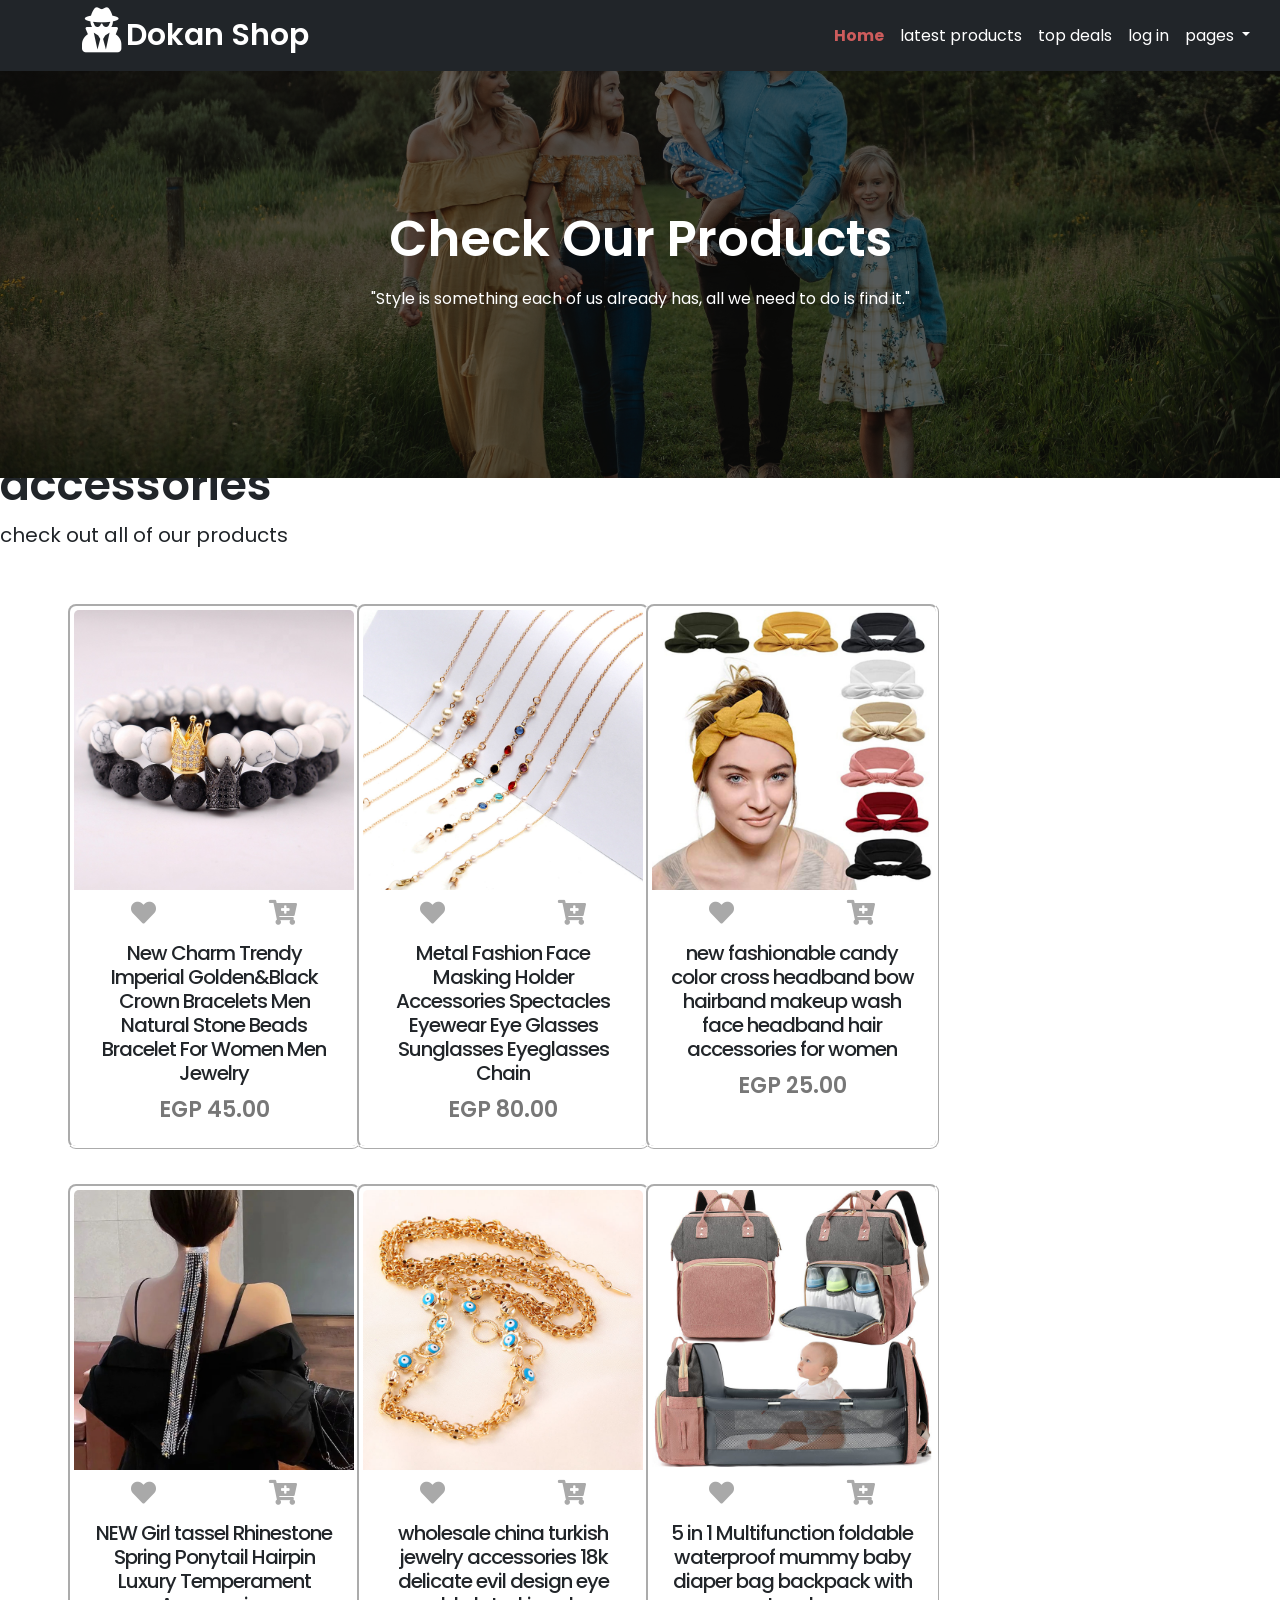
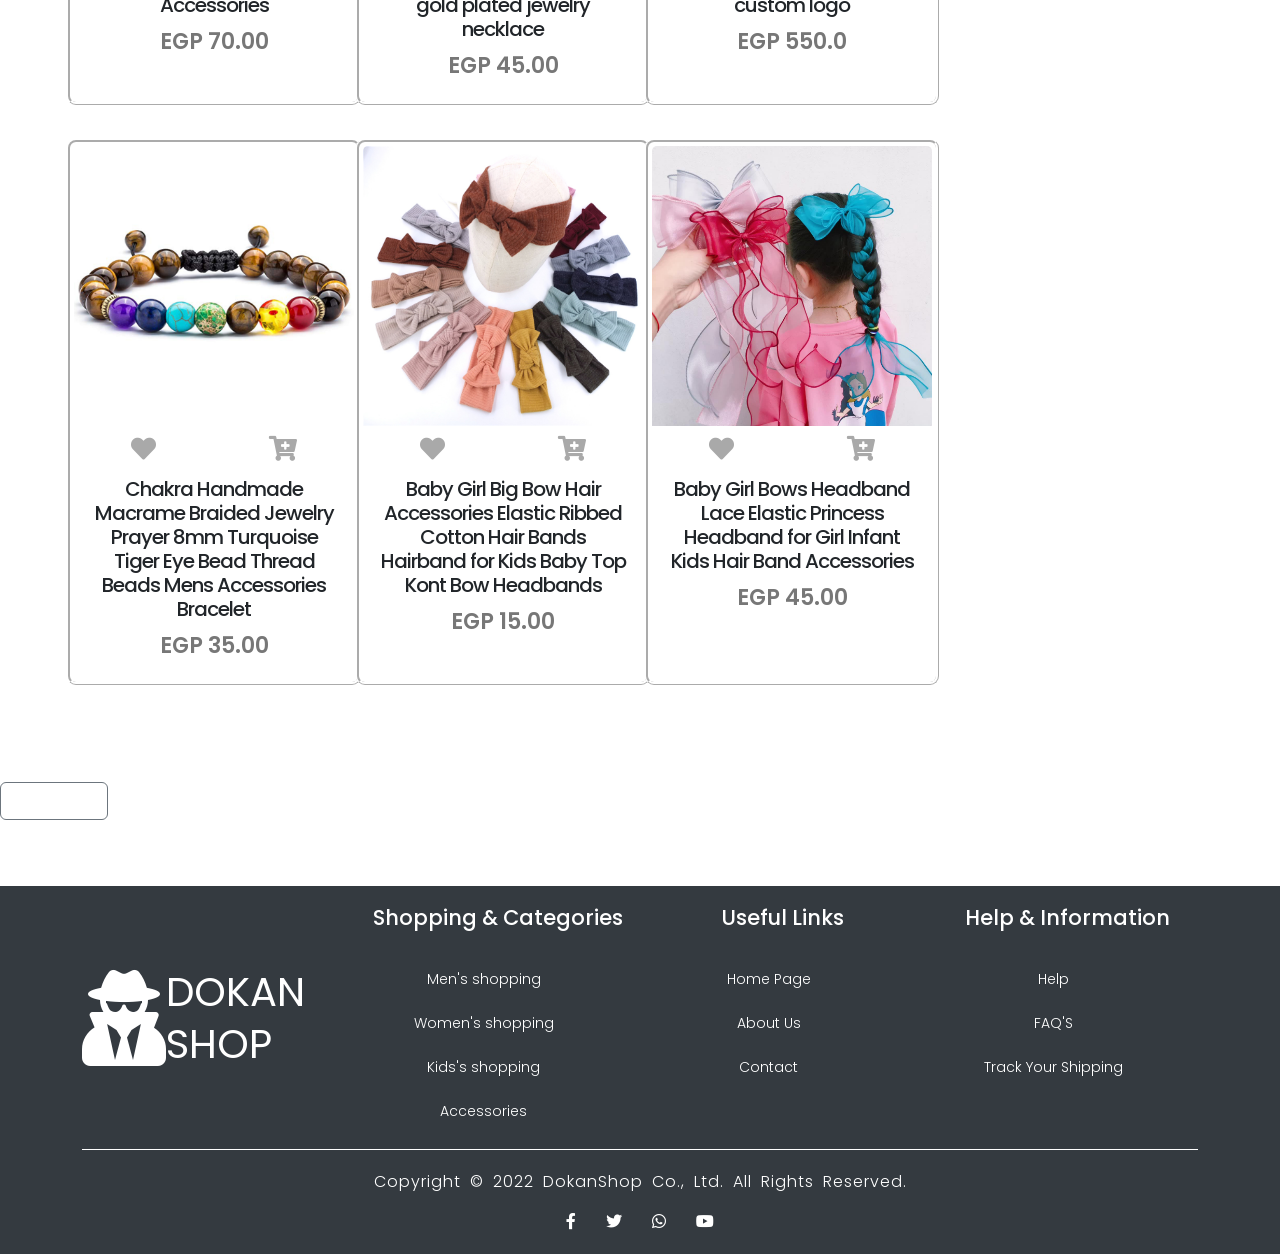
==== accessories.html @ e3b8f5c4 "dokan" ====
<!DOCTYPE html>
<html lang="en">
<head>
    <meta charset="UTF-8">
    <meta http-equiv="X-UA-Compatible" content="IE=edge">
    <meta name="viewport" content="width=device-width, initial-scale=1.0">
    <!--bootstrap style-->
    <link rel="stylesheet" href="css/bootstrap.min.css">
    <!--main css file-->
    <link rel="stylesheet" href="css/shop.css">
    <link rel="stylesheet" href="css/about-us.css">
    <link rel="stylesheet" href="css/menproducts.css">
    <!--font awesome icons-->
    <link rel="stylesheet" href="fontawesome/css/all.min.css">
    <!--main fonts-->
    <link rel="preconnect" href="https://fonts.googleapis.com">
    <link rel="preconnect" href="https://fonts.gstatic.com" crossorigin>
    <link href="https://fonts.googleapis.com/css2?family=Poppins:wght@100;200;300;500;600;800&display=swap" rel="stylesheet">
    <link rel="icon" href="images/main-logo.png">
    <title>Dokan Shop | accessories</title>
</head>
<body>
    <!--start nav-->
    <nav class="navbar navbar-expand-lg fixed-top navbar-dark bg-dark">
        <div class="container">
        <div class="icon-brand">
            <i class="fas fa-user-secret"></i>
            <a class="navbar-brand" href="">Dokan Shop</a>
        </div>
            <button class="navbar-toggler" type="button" data-bs-toggle="collapse" data-bs-target="#navbarSupportedContent" aria-controls="navbarSupportedContent" aria-expanded="false" aria-label="Toggle navigation">
                <span class="navbar-toggler-icon"></span>
            </button>
            <div class="collapse navbar-collapse" id="navbarSupportedContent">
            <ul class="navbar-nav navbar-right">
                <li class="nav-item active">
                <a class="nav-link" href="index.html">Home <span class="sr-only">(current)</span></a>
                </li>
                <li class="nav-item">
                <a class="nav-link" href="index.html#latest-products">Latest Products</a>
                </li>
                <li class="nav-item">
                <a class="nav-link" href="index.html#top-deals">Top Deals</a>
                </li>
                <li class="nav-item register">
                <a class="nav-link" href="sign-in.html">Log In</a>
                </li>
                <li class="nav-item dropdown">
                <a class="nav-link dropdown-toggle" href="#" id="navbarDropdown" role="button" data-bs-toggle="dropdown" aria-expanded="false">
                    Pages
                </a>
                <div class="dropdown-menu" aria-labelledby="navbarDropdown">
                    <a class="dropdown-item" href="about-us.html">About Us</a>
                    <a class="dropdown-item" href="menproduct.html">Men's</a>
                    <a class="dropdown-item" href="womenproduct.html">Women's</a>
                    <a class="dropdown-item" href="kidsproduct.html">Kids's</a>
                    <div class="dropdown-divider"></div>
                    <a class="dropdown-item" href="contact.html">Contact us</a>
                </div>
                </li>
            </ul>
            </div>
        </div>
    </nav>
    <!--end nav-->
    <!--start landing-->
    <div class="landing">
        <h1>check our products</h1>
        <p>"Style is something each of us already has, all we need to do is find it."</p>
    </div>
    <!--end landing-->
    <!--start products-->
    <section class="product-show">
        <h2>accessories</h2>
        <p>check out all of our products</p>
        <div class="container products-image">
            <div class="row">
                <div class="card col-lg-3 col-md-4 col-sm-4 col-xs-12" style="width: 18rem;">
                    <div class="image">
                    <img src="images/accessories/2018 New Charm Trendy Imperial Golden&Black Crown Bracelets Men Natural Stone Beads Bracelet For Women Men Jewelry Accessories16.jpg" class="card-img-top" alt="pic">
                    <div class="icons">
                        <i class="fas fa-heart"></i>
                        <i class="fas fa-cart-plus"></i>
                    </div>
                    </div>
                    <div class="card-body">
                    <h5 class="card-title">New Charm Trendy Imperial Golden&Black Crown Bracelets Men Natural Stone Beads Bracelet For Women Men Jewelry</h5>
                    <p class="card-text">EGP 45.00</p>
                    </div>
                </div>

                <div class="card col-lg-3 col-md-4 col-sm-4 col-xs-12" style="width: 18rem;">
                    <div class="image">
                    <img src="images/accessories/2021 Metal Fashion Face Masking Holder Accessories Spectacles Eyewear Eye Glasses Sunglasses Eyeglasses Chain21.jpg" class="card-img-top" alt="pic">
                    <div class="icons">
                        <i class="fas fa-heart"></i>
                        <i class="fas fa-cart-plus"></i>
                    </div>
                    </div>
                    <div class="card-body">
                    <h5 class="card-title">Metal Fashion Face Masking Holder Accessories Spectacles Eyewear Eye Glasses Sunglasses Eyeglasses Chain</h5>
                    <p class="card-text">EGP 80.00</p>
                    </div>
                </div>

                <div class="card col-lg-3 col-md-4 col-sm-4 col-xs-12" style="width: 18rem;">
                    <div class="image">
                    <img src="images/accessories/2021 new fashionable candy color cross headband bow hairband makeup wash face headband hair accessories for women07.jpg" class="card-img-top" alt="pic">
                    <div class="icons">
                        <i class="fas fa-heart"></i>
                        <i class="fas fa-cart-plus"></i>
                    </div>
                    </div>
                    <div class="card-body">
                    <h5 class="card-title">new fashionable candy color cross headband bow hairband makeup wash face headband hair accessories for women</h5>
                    <p class="card-text">EGP 25.00</p>
                    </div>
                </div>

                <div class="card col-lg-3 col-md-4 col-sm-4 col-xs-12" style="width: 18rem;">
                    <div class="image">
                    <img src="images/accessories/2021 NEW Girl tassel Rhinestone Spring Ponytail Hairpin Luxury Temperament Accessories08.jpg" class="card-img-top" alt="pic">
                    <div class="icons">
                        <i class="fas fa-heart"></i>
                        <i class="fas fa-cart-plus"></i>
                    </div>
                    </div>
                    <div class="card-body">
                    <h5 class="card-title">NEW Girl tassel Rhinestone Spring Ponytail Hairpin Luxury Temperament Accessories</h5>
                    <p class="card-text">EGP 70.00</p>
                    </div>
                </div>

                <div class="card col-lg-3 col-md-4 col-sm-4 col-xs-12" style="width: 18rem;">
                    <div class="image">
                    <img src="images/accessories/41313 wholesale china turkish jewelry accessories 18k delicate evil design eye gold plated jewelry necklace02.jpg" class="card-img-top" alt="pic">
                    <div class="icons">
                        <i class="fas fa-heart"></i>
                        <i class="fas fa-cart-plus"></i>
                    </div>
                    </div>
                    <div class="card-body">
                    <h5 class="card-title">wholesale china turkish jewelry accessories 18k delicate evil design eye gold plated jewelry necklace</h5>
                    <p class="card-text">EGP 45.00</p>
                    </div>
                </div>

                <div class="card col-lg-3 col-md-4 col-sm-4 col-xs-12" style="width: 18rem;">
                    <div class="image">
                    <img src="images/accessories/5 in 1 Multifunction foldable waterproof mummy baby diaper bag backpack with custom logo24.jpg" class="card-img-top" alt="pic">
                    <div class="icons">
                        <i class="fas fa-heart"></i>
                        <i class="fas fa-cart-plus"></i>
                    </div>
                    </div>
                    <div class="card-body">
                    <h5 class="card-title">5 in 1 Multifunction foldable waterproof mummy baby diaper bag backpack with custom logo</h5>
                    <p class="card-text">EGP 550.0</p>
                    </div>
                </div>

                <div class="card col-lg-3 col-md-4 col-sm-4 col-xs-12" style="width: 18rem;">
                    <div class="image">
                    <img src="images/accessories/7 Chakra Handmade Macrame Braided Jewelry Prayer 8mm Turquoise Tiger Eye Bead Thread Beads Mens Accessories Bracelet17.jpg" class="card-img-top" alt="pic">
                    <div class="icons">
                        <i class="fas fa-heart"></i>
                        <i class="fas fa-cart-plus"></i>
                    </div>
                    </div>
                    <div class="card-body">
                    <h5 class="card-title">Chakra Handmade Macrame Braided Jewelry Prayer 8mm Turquoise Tiger Eye Bead Thread Beads Mens Accessories Bracelet</h5>
                    <p class="card-text">EGP 35.00</p>
                    </div>
                </div>

                <div class="card col-lg-3 col-md-4 col-sm-4 col-xs-12" style="width: 18rem;">
                    <div class="image">
                    <img src="images/accessories/Baby Girl Big Bow Hair Accessories Elastic Ribbed Cotton Hair Bands Hairband for Kids Baby Top Kont Bow Headbands27.jpg" class="card-img-top" alt="pic">
                    <div class="icons">
                        <i class="fas fa-heart"></i>
                        <i class="fas fa-cart-plus"></i>
                    </div>
                    </div>
                    <div class="card-body">
                    <h5 class="card-title">Baby Girl Big Bow Hair Accessories Elastic Ribbed Cotton Hair Bands Hairband for Kids Baby Top Kont Bow Headbands</h5>
                    <p class="card-text">EGP 15.00</p>
                    </div>
                </div>

                <div class="card col-lg-3 col-md-4 col-sm-4 col-xs-12" style="width: 18rem;">
                    <div class="image">
                    <img src="images/accessories/Baby Girl Bows Headband Lace Elastic Princess Headband for Girl Infant Kids Hair Band Accessories26.jpg" class="card-img-top" alt="pic">
                    <div class="icons">
                        <i class="fas fa-heart"></i>
                        <i class="fas fa-cart-plus"></i>
                    </div>
                    </div>
                    <div class="card-body">
                    <h5 class="card-title">Baby Girl Bows Headband Lace Elastic Princess Headband for Girl Infant Kids Hair Band Accessories</h5>
                    <p class="card-text">EGP 45.00</p>
                    </div>
                </div>

            </div>
        </div>
        <p class="load">
            <button class="btn btn-secondary" type="button" data-bs-toggle="collapse" data-bs-target="#menfashion">
                Load More
            </button>
        </p>
        <div class="collapse" id="menfashion">
            <div class="container products-image">
                <div class="row">
                    <div class="card col-lg-3 col-md-4 col-sm-4 col-xs-12" style="width: 18rem;">
                        <div class="image">
                        <img src="images/accessories/Fashion Pearl Bridal bracelet gold plated women pearl bracelet handmade shell pearl bracelet01.png" class="card-img-top" alt="pic">
                        <div class="icons">
                            <i class="fas fa-heart"></i>
                            <i class="fas fa-cart-plus"></i>
                        </div>
                        </div>
                        <div class="card-body">
                        <h5 class="card-title">Fashion Pearl Bridal bracelet gold plated women pearl bracelet handmade shell pearl bracelet</h5>
                        <p class="card-text">EGP 80.00</p>
                        </div>
                    </div>
    
                    <div class="card col-lg-3 col-md-4 col-sm-4 col-xs-12" style="width: 18rem;">
                        <div class="image">
                        <img src="images/accessories/Gemstone Beaded Bracelets Custom Bead Crystal Healing Stones Bracelet Adjustable Imperial Darth Vader Design for Women and Men19.jpg" class="card-img-top" alt="pic">
                        <div class="icons">
                            <i class="fas fa-heart"></i>
                            <i class="fas fa-cart-plus"></i>
                        </div>
                        </div>
                        <div class="card-body">
                        <h5 class="card-title">Gemstone Beaded Bracelets Custom Bead Crystal Healing Stones Bracelet Adjustable Imperial Darth Vader Design for Women and Men</h5>
                        <p class="card-text">EGP 15.00</p>
                        </div>
                    </div>
    
                    <div class="card col-lg-3 col-md-4 col-sm-4 col-xs-12" style="width: 18rem;">
                        <div class="image">
                        <img src="images/accessories/Gold Color Crystal Key Pendant Necklace Fashion Nice Key Pendant Necklace Elegant Jewelry Accessories For Women10.jpg" class="card-img-top" alt="pic">
                        <div class="icons">
                            <i class="fas fa-heart"></i>
                            <i class="fas fa-cart-plus"></i>
                        </div>
                        </div>
                        <div class="card-body">
                        <h5 class="card-title">Gold Color Crystal Key Pendant Necklace Fashion Nice Key Pendant Necklace Elegant Jewelry Accessories For Women</h5>
                        <p class="card-text">EGP 375.0</p>
                        </div>
                    </div>
    
                    <div class="card col-lg-3 col-md-4 col-sm-4 col-xs-12" style="width: 18rem;">
                        <div class="image">
                        <img src="images/accessories/Hiphop Fashion Rap Pink Zirconia Sexy Bite Lip Gold Tooth Pendant Necklace Exaggerated Cuban Chain Accessories06.jpg" class="card-img-top" alt="pic">
                        <div class="icons">
                            <i class="fas fa-heart"></i>
                            <i class="fas fa-cart-plus"></i>
                        </div>
                        </div>
                        <div class="card-body">
                        <h5 class="card-title">Hiphop Fashion Rap Pink Zirconia Sexy Bite Lip Gold Tooth Pendant Necklace Exaggerated Cuban Chain Accessories</h5>
                        <p class="card-text">EGP 105.00</p>
                        </div>
                    </div>
    
                    <div class="card col-lg-3 col-md-4 col-sm-4 col-xs-12" style="width: 18rem;">
                        <div class="image">
                        <img src="images/accessories/Hot Selling Astronaut Magnet Necklace Bracelet Jewelry Creative Magnetic Necklace Couple Fashion Accessories Jewelry03.jpg" class="card-img-top" alt="pic">
                        <div class="icons">
                            <i class="fas fa-heart"></i>
                            <i class="fas fa-cart-plus"></i>
                        </div>
                        </div>
                        <div class="card-body">
                        <h5 class="card-title">Hot Selling Astronaut Magnet Necklace Bracelet Jewelry Creative Magnetic Necklace Couple Fashion Accessories Jewelry</h5>
                        <p class="card-text">EGP 180.0</p>
                        </div>
                    </div>
    
                    <div class="card col-lg-3 col-md-4 col-sm-4 col-xs-12" style="width: 18rem;">
                        <div class="image">
                        <img src="images/accessories/Lucky Classical Different Colors Finger Chain Ring Gold Plated Titanium Steel Men's Ring13.jpg" class="card-img-top" alt="pic">
                        <div class="icons">
                            <i class="fas fa-heart"></i>
                            <i class="fas fa-cart-plus"></i>
                        </div>
                        </div>
                        <div class="card-body">
                        <h5 class="card-title">Lucky Classical Different Colors Finger Chain Ring Gold Plated Titanium Steel Men's Ring</h5>
                        <p class="card-text">EGP 275.00</p>
                        </div>
                    </div>
    
                    <div class="card col-lg-3 col-md-4 col-sm-4 col-xs-12" style="width: 18rem;">
                        <div class="image">
                        <img src="images/accessories/New accessories 26 English letter necklace hip hop Cuban chain European and American fashion personality necklace11.jpg" class="card-img-top" alt="pic">
                        <div class="icons">
                            <i class="fas fa-heart"></i>
                            <i class="fas fa-cart-plus"></i>
                        </div>
                        </div>
                        <div class="card-body">
                        <h5 class="card-title">New accessories 26 English letter necklace hip hop Cuban chain European and American fashion personality necklace</h5>
                        <p class="card-text">EGP 95.00</p>
                        </div>
                    </div>
    
                    <div class="card col-lg-3 col-md-4 col-sm-4 col-xs-12" style="width: 18rem;">
                        <div class="image">
                        <img src="images/accessories/New Trendy Woven Handmade men braided titanium steel bracelet horseshoe buckle stainless steel jewelry woven bracelet18.jpg" class="card-img-top" alt="pic">
                        <div class="icons">
                            <i class="fas fa-heart"></i>
                            <i class="fas fa-cart-plus"></i>
                        </div>
                        </div>
                        <div class="card-body">
                        <h5 class="card-title">New Trendy Woven Handmade men braided titanium steel bracelet horseshoe buckle stainless steel jewelry woven bracelet</h5>
                        <p class="card-text">EGP 15.00</p>
                        </div>
                    </div>
    
                    <div class="card col-lg-3 col-md-4 col-sm-4 col-xs-12" style="width: 18rem;">
                        <div class="image">
                        <img src="images/accessories/Nylon Kids Headbands Simple Design Newborn Baby Girl Hair Band Elastic Soft Fabric Flower Baby Bow Custom Thin Headband25.jpg" class="card-img-top" alt="pic">
                        <div class="icons">
                            <i class="fas fa-heart"></i>
                            <i class="fas fa-cart-plus"></i>
                        </div>
                        </div>
                        <div class="card-body">
                        <h5 class="card-title">Nylon Kids Headbands Simple Design Newborn Baby Girl Hair Band Elastic Soft Fabric Flower Baby Bow Custom Thin Headband</h5>
                        <p class="card-text">EGP 25.00</p>
                        </div>
                    </div>
    
                </div>
            </div>
            <p class="load">
                <button class="btn btn-secondary" type="button" data-bs-toggle="collapse" data-bs-target="#menfashion1" aria-expanded="false">
                    Load More
                </button>
            </p>
            <div class="collapse" id="menfashion1">
                <div class="container products-image">
                    <div class="row">
                        <div class="card col-lg-3 col-md-4 col-sm-4 col-xs-12" style="width: 18rem;">
                            <div class="image">
                            <img src="images/accessories/PET child face shield kids face shields protective full cover face shield for kids22.jpg" class="card-img-top" alt="pic">
                            <div class="icons">
                                <i class="fas fa-heart"></i>
                                <i class="fas fa-cart-plus"></i>
                            </div>
                            </div>
                            <div class="card-body">
                            <h5 class="card-title">PET child face shield kids face shields protective full cover face shield for kids</h5>
                            <p class="card-text">EGP 75.0</p>
                            </div>
                        </div>
        
                        <div class="card col-lg-3 col-md-4 col-sm-4 col-xs-12" style="width: 18rem;">
                            <div class="image">
                            <img src="images/accessories/Quartz Wristwatch Alloy Strap Ladies Casual Round Rose Gold Watches Bracelet Set Fashion Jewelry Accessories04.jpg" class="card-img-top" alt="pic">
                            <div class="icons">
                                <i class="fas fa-heart"></i>
                                <i class="fas fa-cart-plus"></i>
                            </div>
                            </div>
                            <div class="card-body">
                            <h5 class="card-title">Quartz Wristwatch Alloy Strap Ladies Casual Round Rose Gold Watches Bracelet Set Fashion Jewelry Accessories</h5>
                            <p class="card-text">EGP 225.0</p>
                            </div>
                        </div>
        
                        <div class="card col-lg-3 col-md-4 col-sm-4 col-xs-12" style="width: 18rem;">
                            <div class="image">
                            <img src="images/accessories/R.Gem. 3.5.7mm Chunky Miami Stainless Steel Cuban Chain for Men Women15.jpg" class="card-img-top" alt="pic">
                            <div class="icons">
                                <i class="fas fa-heart"></i>
                                <i class="fas fa-cart-plus"></i>
                            </div>
                            </div>
                            <div class="card-body">
                            <h5 class="card-title">R.Gem. 3.5.7mm Chunky Miami Stainless Steel Cuban Chain for Men Women</h5>
                            <p class="card-text">EGP 170.0</p>
                            </div>
                        </div>
        
                        <div class="card col-lg-3 col-md-4 col-sm-4 col-xs-12" style="width: 18rem;">
                            <div class="image">
                            <img src="images/accessories/Set Hiphop Men Bracelet Jewelry Set Stainless Steel Rome Numbers Engraved Bangle Braided Bracelet Wholesale14.jpg" class="card-img-top" alt="pic">
                            <div class="icons">
                                <i class="fas fa-heart"></i>
                                <i class="fas fa-cart-plus"></i>
                            </div>
                            </div>
                            <div class="card-body">
                            <h5 class="card-title">Set Hiphop Men Bracelet Jewelry Set Stainless Steel Rome Numbers Engraved Bangle Braided Bracelet Wholesale</h5>
                            <p class="card-text">EGP 95.00</p>
                            </div>
                        </div>
        
                        <div class="card col-lg-3 col-md-4 col-sm-4 col-xs-12" style="width: 18rem;">
                            <div class="image">
                            <img src="images/accessories/Simple cute delicate women jewelry gold plated butterfly opal stone flower shaped adjustable rings for ladies23.jpg" class="card-img-top" alt="pic">
                            <div class="icons">
                                <i class="fas fa-heart"></i>
                                <i class="fas fa-cart-plus"></i>
                            </div>
                            </div>
                            <div class="card-body">
                            <h5 class="card-title">Simple cute delicate women jewelry gold plated butterfly opal stone flower shaped adjustable rings for ladies</h5>
                            <p class="card-text">EGP 90.00</p>
                            </div>
                        </div>
        
                        <div class="card col-lg-3 col-md-4 col-sm-4 col-xs-12" style="width: 18rem;">
                            <div class="image">
                            <img src="images/accessories/Wholesale 14 PCS.set Colorful Flower Kids Hair Accessories Rainbow Hairpin Cute Hair Clips For Girls20.jpg" class="card-img-top" alt="pic">
                            <div class="icons">
                                <i class="fas fa-heart"></i>
                                <i class="fas fa-cart-plus"></i>
                            </div>
                            </div>
                            <div class="card-body">
                            <h5 class="card-title">Wholesale 14 PCS.set Colorful Flower Kids Hair Accessories Rainbow Hairpin Cute Hair Clips For Girls</h5>
                            <p class="card-text">EGP 85.00</p>
                            </div>
                        </div>
        
                        <div class="card col-lg-3 col-md-4 col-sm-4 col-xs-12" style="width: 18rem;">
                            <div class="image">
                            <img src="images/accessories/Wholesale Simple Fashion Golden Bracelet Female Titanium Steel Plated 18k Rose Gold couple Bracelet Wrist Accessories05.jpg" class="card-img-top" alt="pic">
                            <div class="icons">
                                <i class="fas fa-heart"></i>
                                <i class="fas fa-cart-plus"></i>
                            </div>
                            </div>
                            <div class="card-body">
                            <h5 class="card-title">Wholesale Simple Fashion Golden Bracelet Female Titanium Steel Plated 18k Rose Gold couple Bracelet Wrist Accessories</h5>
                            <p class="card-text">EGP 110.0</p>
                            </div>
                        </div>
        
                        <div class="card col-lg-3 col-md-4 col-sm-4 col-xs-12" style="width: 18rem;">
                            <div class="image">
                            <img src="images/accessories/Yingchao 2022 Fashion Hot Sale 18K Gold Plated Statement Dangling Hoop Drop Earrings for Women jewelry accessories12.jpg" class="card-img-top" alt="pic">
                            <div class="icons">
                                <i class="fas fa-heart"></i>
                                <i class="fas fa-cart-plus"></i>
                            </div>
                            </div>
                            <div class="card-body">
                            <h5 class="card-title">Yingchao 2022 Fashion Hot Sale 18K Gold Plated Statement Dangling Hoop Drop Earrings for Women jewelry accessories</h5>
                            <p class="card-text">EGP 315.0</p>
                            </div>
                        </div>
        
                        <div class="card col-lg-3 col-md-4 col-sm-4 col-xs-12" style="width: 18rem;">
                            <div class="image">
                            <img src="images/accessories/Yingchao 2022 Popular Colorful Hot Sell Stainless Steel 18k Gold Rhinestone Necklace Chain For Women Jewelry Accessories09.jpg" class="card-img-top" alt="pic">
                            <div class="icons">
                                <i class="fas fa-heart"></i>
                                <i class="fas fa-cart-plus"></i>
                            </div>
                            </div>
                            <div class="card-body">
                            <h5 class="card-title">Yingchao 2022 Popular Colorful Hot Sell Stainless Steel 18k Gold Rhinestone Necklace Chain For Women Jewelry Accessories</h5>
                            <p class="card-text">EGP 485.00</p>
                            </div>
                        </div>
        
                    </div>
                </div>
            </div>
        </div>
    </section>
    <!--end products-->
    <!--start footer-->
    <footer>
        <div class="container">
            <div class="row">
                <div class="footer-icon col-lg-3 col-md-6 col-xs-12">
                <i class="fas fa-user-secret"></i>
                <a href="accessories.html">Dokan Shop</a>
                </div>
                <div class="footer-box col-lg-3 col-md-6 col-xs-12">
                <h4>Shopping & Categories</h4>
                <ul>
                    <li><a href="menproduct.html">Men's shopping</a></li>
                    <li><a href="menproduct.html">Women's shopping</a></li>
                    <li><a href="kidsproduct.html">Kids's shopping</a></li>
                    <li><a href="accessories.html">Accessories</a></li>
                </ul>
                </div>
                <div class="footer-box col-lg-3 col-md-6 col-xs-12">
                <h4>Useful Links</h4>
                <ul>
                    <li><a href="index.html">Home Page</a></li>
                    <li><a href="about-us.html">About Us</a></li>
                    <li><a href="contact.html">Contact</a></li>
                </ul>
                </div>
                <div class="footer-box col-lg-3 col-md-6 col-xs-12">
                <h4>Help & Information</h4>
                <ul>
                    <li><a href="#">Help</a></li>
                    <li><a href="#">FAQ'S</a></li>
                    <li><a href="#">Track Your Shipping</a></li>
                </ul>
                </div>
            </div>
            <div class="footer-bottom col-xs-12">
                <p>Copyright © 2022 DokanShop Co., Ltd. All Rights Reserved.</p>
                <div class="footer-links">
                <a href="https://www.facebook.com/" target="-blank"><i class="fab fa-facebook-f"></i></a>
                <a href="https://twitter.com/" target="-blank"><i class="fab fa-twitter"></i></a>
                <a href="https://wsend.co/201119554463" target="-blank"><i class="fab fa-whatsapp"></i></a>
                <a href="https://www.youtube.com/" target="-blank"><i class="fab fa-youtube"></i></a>
                </div>
            </div>
        </div>
    </footer>
    <!--end footer-->
    <script src="js/bootstrap.bundle.min.js"></script>
</body>
</html>
---- css/shop.css ----
/*start variables*/

:root {
    --main-padding: 100px;
    --brand-color: indianred;
}


/*end variables*/


/*start global*/

* {
    box-sizing: border-box;
    user-select: none;
}

html {
    scroll-behavior: smooth;
}

ul {
    list-style: none;
}

body {
    font-family: 'Poppins', sans-serif;
    padding-top: 58px;
}


/*end global*/


/*start nav*/

.navbar .container .icon-brand {
    display: flex;
    align-items: flex-start;
}

.navbar .container .icon-brand a {
    font-size: 30px;
    font-weight: 600;
}

.navbar .container .fa-user-secret {
    font-size: 45px;
    color: white;
    padding-right: 5px;
}

.navbar .container .navbar-collapse .navbar-nav .dropdown {
    margin-right: -60px;
}

.navbar-expand-lg .navbar-collapse {
    justify-content: flex-end;
}

.bi {
    overflow: hidden;
    vertical-align: baseline;
    width: 30px;
    height: 30px;
    color: indianred;
    margin-left: -40px;
    margin-bottom: -6px;
}

.navbar-dark .navbar-nav .nav-link {
    color: white;
}

.navbar-dark .navbar-nav .active>.nav-link,
.navbar-dark .navbar-nav .nav-link.active,
.navbar-dark .navbar-nav .nav-link.show,
.navbar-dark .navbar-nav .show>.nav-link {
    color: indianred;
    font-weight: bold;
    text-transform: capitalize;
}

.navbar-dark .navbar-nav .nav-link {
    transition: 0.5s ease;
    font-weight: normal;
    text-transform: lowercase;
}

.navbar-dark .navbar-nav .nav-link:focus,
.navbar-dark .navbar-nav .nav-link:hover {
    color: white;
    background-color: indianred;
    border-radius: 18%;
    transform: scale(0.8);
    text-transform: uppercase;
}

.dropdown-menu {
    min-width: 135px;
    padding: 4px 0;
    margin: 5px 0;
    border: none;
    border-radius: 0;
    background-color: #343a40;
}

.dropdown-item {
    color: white;
    transition: 0.5s ease all;
    padding: 5px 10px;
}

.dropdown-item:hover {
    background-color: var(--brand-color);
    padding-left: 20px;
    color: white;
    text-transform: uppercase;
}

.dropdown-divider {
    border-top: 1px solid var(--brand-color);
}


/*end nav*/


/*start carousal*/

.carousel-inner {
    max-height: 100vh;
}

.carousel-inner::after {
    position: absolute;
    content: '';
    left: 0;
    top: 0;
    width: 100%;
    height: 100%;
    background-color: rgba(0, 0, 0, 60%);
}

.carousel-caption {
    bottom: 20%;
}

.carousel-indicators .active {
    background-color: var(--brand-color);
}


/*end carousal*/


/*start section latest products*/

section {
    padding-top: var(--main-padding);
    padding-bottom: 50px;
}

section .container .text h1 {
    padding: 0 0 10px;
    text-align: center;
}

section .container .text p {
    color: #777;
    font-size: 18px;
    letter-spacing: 3px;
}

@media (max-width: 767px) {
    .row {
        flex-direction: column;
        align-items: center;
    }
}

.card {
    border: none;
    margin-top: 40px;
}

.card-body {
    text-align: center;
}

.card-title {
    letter-spacing: -1px;
}

.card-text {
    color: #777;
    font-size: 16px;
    position: relative;
}

.btn-primary {
    color: #fff;
    background-color: var(--brand-color);
    padding: 4px 6px;
    border: none;
    transition: 0.5s all ease;
}

.btn-primary:hover {
    border: none;
    background-color: var(--brand-color);
    transform: scale(1.2);
}

.icons {
    position: relative;
    display: flex;
    justify-content: space-around;
    font-size: 25px;
    color: darkgray;
    transition: 0.5s all linear;
    padding: 5px 0;
    margin-bottom: -5px;
}

.icons .fa-heart:hover,
.icons .fa-cart-plus:hover {
    cursor: pointer;
    color: var(--brand-color);
}


/*end section latest products*/


/*start section video*/

.container .text {
    margin-top: -20px;
}

.container .text h2 {
    text-align: center;
    font-size: 50px;
    font-weight: 600;
    letter-spacing: 5px;
}

.container .text p {
    color: #777;
    font-size: 18px;
    letter-spacing: 3px;
    text-align: center;
    font-weight: 400;
    text-transform: capitalize;
}

.container video {
    position: relative;
    width: 100%;
    height: auto;
    background-size: cover;
    margin-top: 40px;
}


/*end section video*/


/*start top deals section*/

section .container .top-deal {
    justify-content: space-evenly;
}

section .container .top-deal .card:hover .deals {
    transform: scale(0.9);
}

section .container .top-deal .deals {
    position: absolute;
    color: white;
    top: 5%;
    left: 6%;
    background-color: rgba(205, 92, 92, 90%);
    text-transform: capitalize;
    font-weight: 600;
    margin: 4px auto;
    transform: scale(0);
    transition: 0.5s all linear;
}

@media (max-width: 767px) {
    section .container .top-deal .deals {
        height: 90%;
        font-size: 30px;
        padding-top: 40px;
        width: 90%;
        text-align: center;
    }
}

@media (min-width: 768px) {
    section .container .top-deal .deals {
        height: 10pc;
        font-size: 35px;
        padding-top: 4px;
        width: 17pc;
        padding-left: 15px;
    }
}

@media (min-width: 992px) {
    section .container .top-deal .deals {
        height: 14pc;
        font-size: 40px;
        padding-top: 25px;
        width: 22pc;
        padding-left: 45px;
    }
}

@media (min-width: 1200px) {
    section .container .top-deal .deals {
        height: 17pc;
        font-size: 45px;
        padding-top: 40px;
        width: 26pc;
        padding-left: 40px;
    }
}


/*end top deals section*/


/*start form*/

form {
    padding-top: var(--main-padding);
    padding-bottom: var(--main-padding);
}

form .container .feedback {
    display: flex;
    flex-direction: row;
    margin-top: 40px;
}

@media (max-width: 767px) {
    form .container .feedback {
        flex-direction: column;
    }
}

form .container .feedback-text {
    display: flex;
    flex-direction: column;
    flex-basis: 70%;
}

@media (max-width: 767px) {
    form .container .feedback-text {
        margin-bottom: 30px;
    }
}

form .container .button {
    display: flex;
    justify-content: end;
    margin-top: 20px;
}

form .container .button .btn {
    background-color: var(--brand-color);
    color: white;
}

@media (max-width: 767px) {
    form .container .button .btn {
        width: 100%;
    }
}

.btn.focus,
.btn:focus {
    outline: 0;
    box-shadow: 0 0 0 0.2rem rgb(206, 45, 45);
}

form .container .feedback .name,
form .container .feedback .mail {
    margin-bottom: 20px;
}

form .container .feedback .name,
form .container .feedback .mail,
form .container .feedback .comment {
    padding: 10px;
    color: var(--brand-color);
    font-weight: 500;
    font-size: 15px;
}

form .container .feedback .contacts {
    display: flex;
    flex-direction: column;
    justify-content: space-evenly;
}

@media (max-width: 767px) {
    form .container .feedback .contacts {
        text-align: center;
    }
}

form .container .feedback .contacts li {
    color: #777;
    text-transform: capitalize;
    padding: 2px 0;
    user-select: contain;
}

form .container .feedback .contacts h4 {
    text-transform: capitalize;
    text-decoration: underline;
    color: var(--brand-color);
    font-weight: 500;
}


/*end form*/


/*start footer*/

footer {
    background-color: #343a40;
}

footer .container .row .footer-icon {
    display: flex;
    flex-direction: row;
    align-items: center;
    color: white;
}

footer .container .row .footer-icon .fas {
    font-size: 6pc;
}

footer .container .row .footer-icon a {
    text-decoration: none;
    color: white;
    font-size: 40px;
    text-transform: uppercase;
    line-height: 1.3;
}

footer .container .row .footer-icon a:hover {
    color: var(--brand-color);
}

footer .container .row .footer-icon li {
    font-weight: 300;
    line-height: 2;
    margin-right: 82px;
    margin-top: 2px;
    font-size: 14px;
}

footer .container .row .footer-box {
    display: flex;
    flex-direction: column;
    align-items: center;
}

footer .container .row .footer-box h4 {
    font-size: 21px;
    color: white;
    line-height: 3;
    font-weight: 500;
}

footer .container .row .footer-box ul {
    display: inline-block;
    text-align: center
}

footer .container .row .footer-box li {
    padding: 10px 0;
    margin-left: -60px;
}

footer .container .row .footer-box li a {
    text-decoration: none;
    color: white;
    font-weight: 300;
    font-size: 14px;
}

footer .container .row .footer-box li a:hover {
    color: var(--brand-color);
}

footer .container .footer-bottom {
    color: white;
    font-weight: 300;
    letter-spacing: 1px;
    word-spacing: 4px;
    border-top: 1px solid white;
    padding: 20px 0;
    text-align: center;
}

footer .container .footer-bottom .footer-links a {
    color: white;
    padding: 0 10px;
}

footer .container .footer-bottom .footer-links .fa-facebook-f:hover {
    color: #1548b8;
}

footer .container .footer-bottom .footer-links .fa-twitter:hover {
    color: #1DA1F2;
}

footer .container .footer-bottom .footer-links .fa-whatsapp:hover {
    color: #089282;
}

footer .container .footer-bottom .footer-links .fa-youtube:hover {
    color: #FF0000;
}

.clocktime {
    margin-bottom: -8px;
    color: var(--brand-color);
    font-size: 22px;
    width: 13pc;
    display: inline-block;
    border-radius: 20px;
    padding: 2px 0;
    margin-top: 10px;
    user-select: none;
    border-top: 4px solid white;
    border-bottom: 4px solid white;
    background-color: black;
    outline-style: ridge;
    outline-color: white;
}


/*end footer*/

form .container .feedback .name,
form .container .feedback .mail,
form .container .feedback .comment:focus {
    outline: none;
}
---- css/about-us.css ----
/* Landing */

.landing {
  height: 420px;
  background-image: url("../images/about-us-page-heading.jpg");
  background-size: cover;
  background-position: center;

  display: flex;
  flex-direction: column;
  justify-content: center;
  align-items: center;

  color: white;
  text-align: center;
}

.landing h1 {
  font-size: 50px;
  font-weight: 600;
  text-transform: capitalize;
}

.landing p {
  margin-top: 10px;
}

/* About Us */

.about-section {
  padding: 100px 0 60px;
}

.about-image {
  width: 100%;
}

.about-text {
  padding: 20px;
}

.about-text h2 {
  margin-bottom: 20px;
  font-size: 45px;
  font-weight: 600;
  text-align: center;
  text-transform: capitalize;
}

.about-text p {
  color: #777;
  line-height: 1.8;
}

.about-text hr {
  margin: 30px 0;
}

.about-social {
  display: flex;
  justify-content: center;
  gap: 20px;
}

.about-social a {
  width: 45px;
  height: 45px;

  display: flex;
  justify-content: center;
  align-items: center;

  border-radius: 50%;
  background-color: #212529;
  color: white;
  text-decoration: none;
}

.about-social a:hover {
  background-color: indianred;
  color: white;
}

/* Titles */

.section-title {
  margin-bottom: 40px;
  text-align: center;
}

.section-title h2 {
  font-size: 40px;
  font-weight: 600;
  text-transform: capitalize;
}

.section-title p {
  color: #777;
}

/* Team */

.team-section {
  padding: 80px 0;
}

.member-card {
  width: 100%;
  height: 100%;
  padding: 15px;
  text-align: center;
}

.member-card img {
  width: 100%;
  height: 350px;
  object-fit: cover;
}

.member-card h3 {
  margin-top: 20px;
  font-size: 25px;
  text-transform: capitalize;
}

.member-card p {
  color: #777;
  text-transform: capitalize;
}

/* Services */

.services-section {
  padding: 80px 0 100px;
}

.service-card {
  width: 100%;
  height: 100%;
  padding: 25px;

  border: 1px solid #ddd;
  text-align: center;
}

.service-card h3 {
  margin-bottom: 15px;
  font-size: 28px;
  text-transform: capitalize;
}

.service-card p {
  min-height: 100px;
  color: #777;
  line-height: 1.7;
}

.service-card img {
  width: 100%;
  height: 220px;
  object-fit: cover;
}

/* Tablet */

@media (max-width: 991px) {
  .about-text h2 {
    font-size: 38px;
  }

  .member-card img {
    height: 320px;
  }
}

/* Mobile */

@media (max-width: 767px) {
  .landing h1 {
    font-size: 32px;
  }

  .landing p {
    width: 90%;
  }

  .about-section,
  .team-section,
  .services-section {
    padding: 60px 0;
  }

  .about-text {
    padding: 10px;
  }

  .about-text h2,
  .section-title h2 {
    font-size: 32px;
  }

  .member-card img,
  .service-card img {
    height: auto;
  }

  .service-card p {
    min-height: auto;
  }
}
---- css/menproducts.css ----
.landing {
    background-image: url(../images/products-background.jpg);
    background-size: cover;
    margin-bottom: -120px;
    position: relative;
}

.landing::after {
    position: absolute;
    content: '';
    width: 100%;
    height: 100%;
    top: 0;
    left: 0;
    background-color: rgba(0, 0, 0, 60%);
}

.landing h1 {
    z-index: 2;
}

.landing p {
    z-index: 2;
}

.product-show h2 {
    font-size: 45px;
    font-weight: 600;
}

.product-show p {
    font-size: 20px;
    z-index: 3;
}

.product-show nav {
    padding: 100px 0 0 0;
}

.product-show nav .pagination {
    justify-content: center;
}

.product-show nav .pagination li {
    padding-right: 15px;
}

.product-show .container .row .card {
    outline-color: white;
    outline-style: ridge;
    padding: 4px;
    transition: 0.5s all;
    margin-right: 1px;
}

.product-show .container .row .card:hover {
    cursor: pointer;
    transform: scale(1.05);
    z-index: 3;
    outline-color: var(--dark);
    background-color: var(--dark);
    color: white;
}

.product-show .container .row .card .image img {
    margin-bottom: 5px;
}

.product-show .container .row .card .card-body p {
    font-weight: 600;
    font-size: 22px;
}

.product-show .container .row .card .card-body h5 {
    padding-right: 0;
    padding-left: 0;
}

.product-show .load {
    padding-top: 100px;
}

.product-show .load .btn-secondary {
    box-shadow: none;
    background-color: var(--secondary);
}
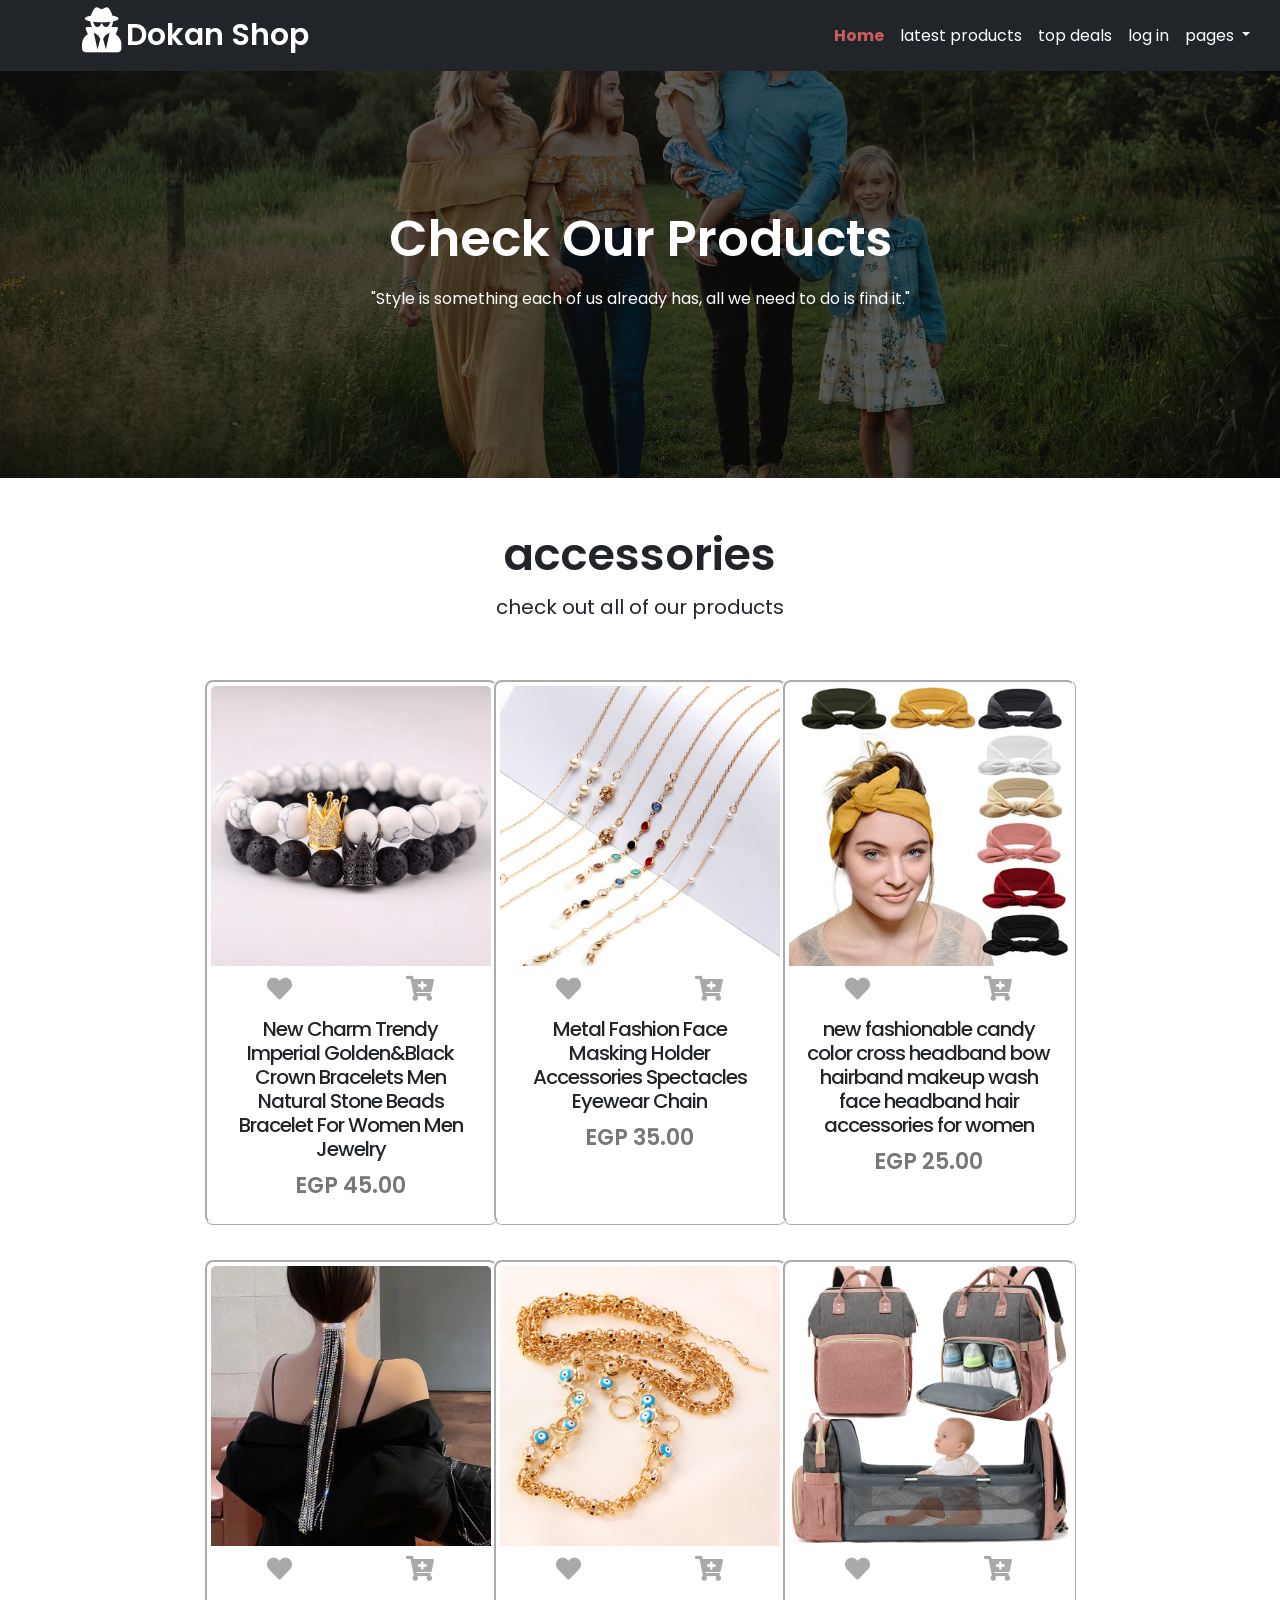
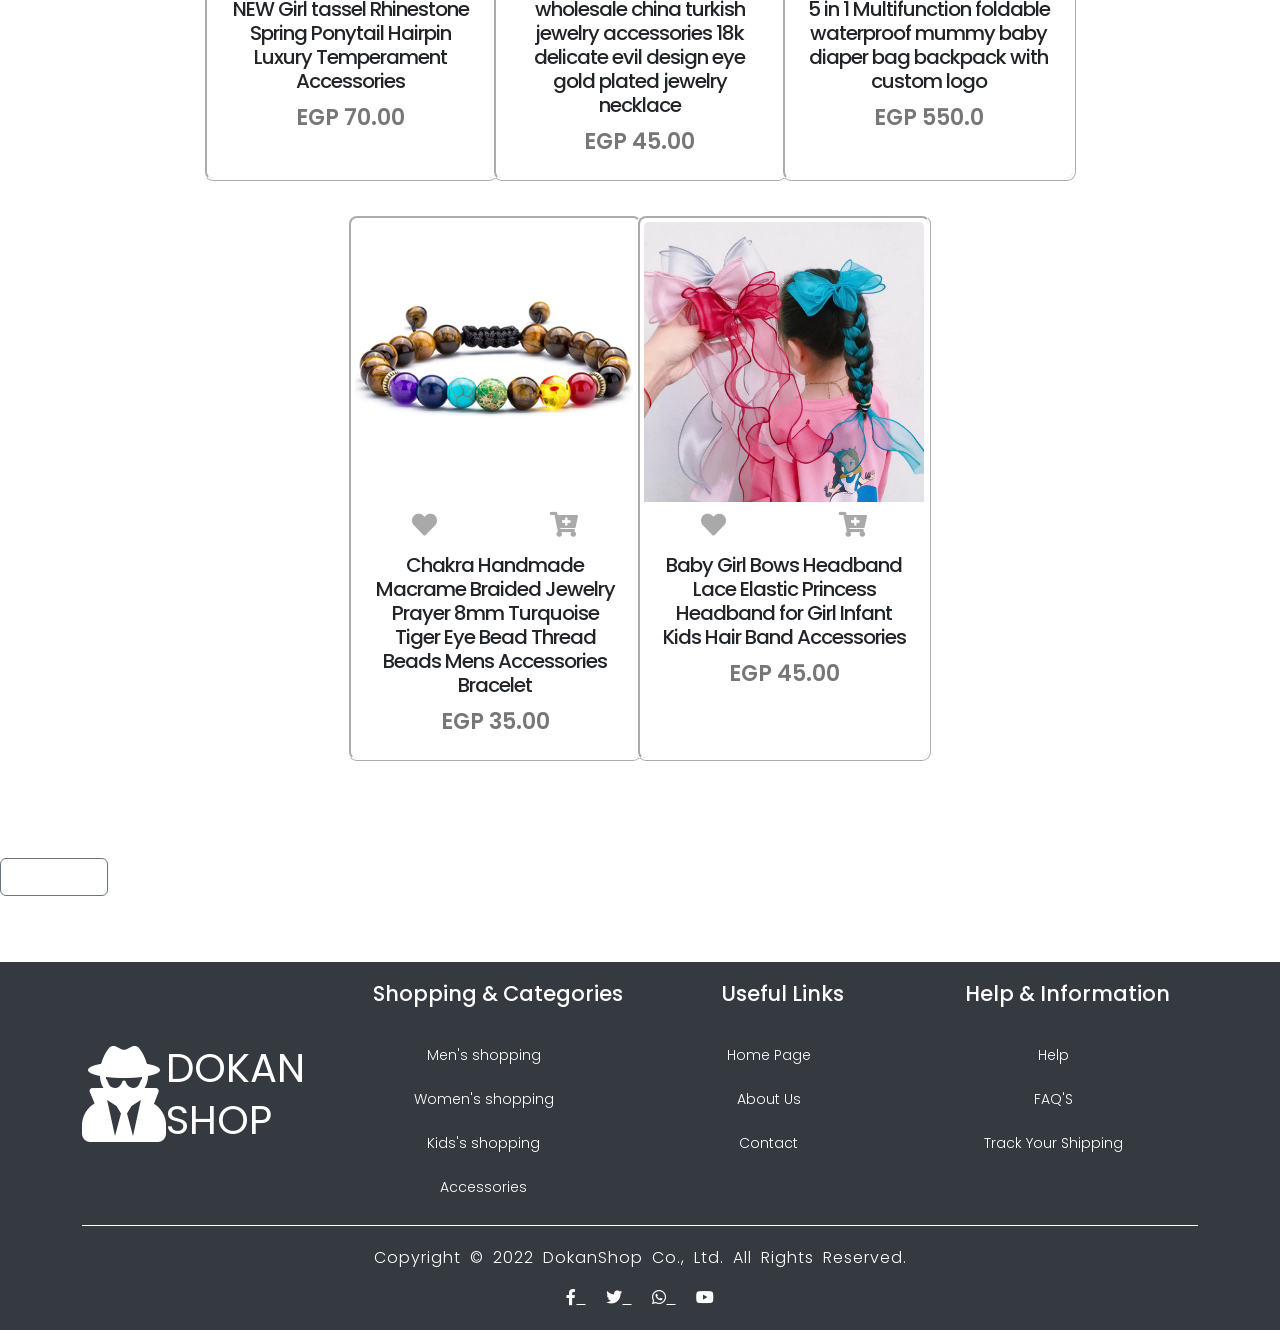
==== commit fb18213e: "dokan" ====
--- a/accessories.html
+++ b/accessories.html
@@ -1,529 +1,661 @@
-<!DOCTYPE html>
+<!doctype html>
 <html lang="en">
-<head>
-    <meta charset="UTF-8">
-    <meta http-equiv="X-UA-Compatible" content="IE=edge">
-    <meta name="viewport" content="width=device-width, initial-scale=1.0">
-    <!--bootstrap style-->
-    <link rel="stylesheet" href="css/bootstrap.min.css">
-    <!--main css file-->
-    <link rel="stylesheet" href="css/shop.css">
-    <link rel="stylesheet" href="css/about-us.css">
-    <link rel="stylesheet" href="css/menproducts.css">
-    <!--font awesome icons-->
-    <link rel="stylesheet" href="fontawesome/css/all.min.css">
-    <!--main fonts-->
-    <link rel="preconnect" href="https://fonts.googleapis.com">
-    <link rel="preconnect" href="https://fonts.gstatic.com" crossorigin>
-    <link href="https://fonts.googleapis.com/css2?family=Poppins:wght@100;200;300;500;600;800&display=swap" rel="stylesheet">
-    <link rel="icon" href="images/main-logo.png">
+  <head>
+    <meta charset="UTF-8" />
+    <meta http-equiv="X-UA-Compatible" content="IE=edge" />
+    <meta name="viewport" content="width=device-width, initial-scale=1.0" />
+
+    <link rel="stylesheet" href="css/bootstrap.min.css" />
+    <link rel="stylesheet" href="css/shop.css" />
+    <link rel="stylesheet" href="css/about-us.css" />
+    <link rel="stylesheet" href="css/products.css" />
+    <link rel="stylesheet" href="fontawesome/css/all.min.css" />
+
+    <link rel="preconnect" href="https://fonts.googleapis.com" />
+    <link rel="preconnect" href="https://fonts.gstatic.com" crossorigin />
+
+    <link
+      href="https://fonts.googleapis.com/css2?family=Poppins:wght@100;200;300;500;600;800&display=swap"
+      rel="stylesheet"
+    />
+
+    <link rel="icon" href="images/main-logo.png" />
+
     <title>Dokan Shop | accessories</title>
-</head>
-<body>
-    <!--start nav-->
+  </head>
+
+  <body>
     <nav class="navbar navbar-expand-lg fixed-top navbar-dark bg-dark">
-        <div class="container">
+      <div class="container">
         <div class="icon-brand">
+          <i class="fas fa-user-secret"></i>
+          <a class="navbar-brand" href="index.html">Dokan Shop</a>
+        </div>
+
+        <button
+          class="navbar-toggler"
+          type="button"
+          data-bs-toggle="collapse"
+          data-bs-target="#navbarSupportedContent"
+          aria-controls="navbarSupportedContent"
+          aria-expanded="false"
+          aria-label="Toggle navigation"
+        >
+          <span class="navbar-toggler-icon"></span>
+        </button>
+
+        <div class="collapse navbar-collapse" id="navbarSupportedContent">
+          <ul class="navbar-nav ms-auto">
+            <li class="nav-item active">
+              <a class="nav-link" href="index.html">
+                Home
+                <span class="visually-hidden">(current)</span>
+              </a>
+            </li>
+
+            <li class="nav-item">
+              <a class="nav-link" href="index.html#latest-products">
+                Latest Products
+              </a>
+            </li>
+
+            <li class="nav-item">
+              <a class="nav-link" href="index.html#top-deals"> Top Deals </a>
+            </li>
+
+            <li class="nav-item register">
+              <a class="nav-link" href="sign-in.html"> Log In </a>
+            </li>
+
+            <li class="nav-item dropdown">
+              <a
+                class="nav-link dropdown-toggle"
+                href="#"
+                id="navbarDropdown"
+                role="button"
+                data-bs-toggle="dropdown"
+                aria-expanded="false"
+              >
+                Pages
+              </a>
+
+              <div class="dropdown-menu" aria-labelledby="navbarDropdown">
+                <a class="dropdown-item" href="about-us.html"> About Us </a>
+
+                <a class="dropdown-item" href="menproduct.html"> Men's </a>
+
+                <a class="dropdown-item" href="womenproduct.html"> Women's </a>
+
+                <a class="dropdown-item" href="kidsproduct.html"> Kids's </a>
+
+                <div class="dropdown-divider"></div>
+
+                <a class="dropdown-item" href="contact.html"> Contact us </a>
+              </div>
+            </li>
+          </ul>
+        </div>
+      </div>
+    </nav>
+
+    <div class="landing">
+      <h1>check our products</h1>
+
+      <p>
+        "Style is something each of us already has, all we need to do is find
+        it."
+      </p>
+    </div>
+
+    <section class="product-show">
+      <div class="container products-image">
+        <div class="product-title">
+          <h2>accessories</h2>
+          <p>check out all of our products</p>
+        </div>
+
+        <div class="row g-0">
+          <div class="card col-lg-3 col-md-4 col-sm-4 col-12">
+            <div class="image">
+              <img
+                src="images/accessories/2018 New Charm Trendy Imperial Golden&Black Crown Bracelets Men Natural Stone Beads Bracelet For Women Men Jewelry Accessories16.jpg"
+                class="card-img-top"
+                alt="pic"
+              />
+              <div class="icons">
+                <i class="fas fa-heart"></i>
+                <i class="fas fa-cart-plus"></i>
+              </div>
+            </div>
+            <div class="card-body">
+              <h5 class="card-title">
+                New Charm Trendy Imperial Golden&Black Crown Bracelets Men
+                Natural Stone Beads Bracelet For Women Men Jewelry
+              </h5>
+              <p class="card-text">EGP 45.00</p>
+            </div>
+          </div>
+
+          <div class="card col-lg-3 col-md-4 col-sm-4 col-12">
+            <div class="image">
+              <img
+                src="images/accessories/2021 Metal Fashion Face Masking Holder Accessories Spectacles Eyewear Eye Glasses Sunglasses Eyeglasses Chain21.jpg"
+                class="card-img-top"
+                alt="pic"
+              />
+              <div class="icons">
+                <i class="fas fa-heart"></i>
+                <i class="fas fa-cart-plus"></i>
+              </div>
+            </div>
+            <div class="card-body">
+              <h5 class="card-title">
+                Metal Fashion Face Masking Holder Accessories Spectacles Eyewear
+                Chain
+              </h5>
+              <p class="card-text">EGP 35.00</p>
+            </div>
+          </div>
+
+          <div class="card col-lg-3 col-md-4 col-sm-4 col-12">
+            <div class="image">
+              <img
+                src="images/accessories/2021 new fashionable candy color cross headband bow hairband makeup wash face headband hair accessories for women07.jpg"
+                class="card-img-top"
+                alt="pic"
+              />
+              <div class="icons">
+                <i class="fas fa-heart"></i>
+                <i class="fas fa-cart-plus"></i>
+              </div>
+            </div>
+            <div class="card-body">
+              <h5 class="card-title">
+                new fashionable candy color cross headband bow hairband makeup
+                wash face headband hair accessories for women
+              </h5>
+              <p class="card-text">EGP 25.00</p>
+            </div>
+          </div>
+
+          <div class="card col-lg-3 col-md-4 col-sm-4 col-12">
+            <div class="image">
+              <img
+                src="images/accessories/2021 NEW Girl tassel Rhinestone Spring Ponytail Hairpin Luxury Temperament Accessories08.jpg"
+                class="card-img-top"
+                alt="pic"
+              />
+              <div class="icons">
+                <i class="fas fa-heart"></i>
+                <i class="fas fa-cart-plus"></i>
+              </div>
+            </div>
+            <div class="card-body">
+              <h5 class="card-title">
+                NEW Girl tassel Rhinestone Spring Ponytail Hairpin Luxury
+                Temperament Accessories
+              </h5>
+              <p class="card-text">EGP 70.00</p>
+            </div>
+          </div>
+
+          <div class="card col-lg-3 col-md-4 col-sm-4 col-12">
+            <div class="image">
+              <img
+                src="images/accessories/41313 wholesale china turkish jewelry accessories 18k delicate evil design eye gold plated jewelry necklace02.jpg"
+                class="card-img-top"
+                alt="pic"
+              />
+              <div class="icons">
+                <i class="fas fa-heart"></i>
+                <i class="fas fa-cart-plus"></i>
+              </div>
+            </div>
+            <div class="card-body">
+              <h5 class="card-title">
+                wholesale china turkish jewelry accessories 18k delicate evil
+                design eye gold plated jewelry necklace
+              </h5>
+              <p class="card-text">EGP 45.00</p>
+            </div>
+          </div>
+
+          <div class="card col-lg-3 col-md-4 col-sm-4 col-12">
+            <div class="image">
+              <img
+                src="images/accessories/5 in 1 Multifunction foldable waterproof mummy baby diaper bag backpack with custom logo24.jpg"
+                class="card-img-top"
+                alt="pic"
+              />
+              <div class="icons">
+                <i class="fas fa-heart"></i>
+                <i class="fas fa-cart-plus"></i>
+              </div>
+            </div>
+            <div class="card-body">
+              <h5 class="card-title">
+                5 in 1 Multifunction foldable waterproof mummy baby diaper bag
+                backpack with custom logo
+              </h5>
+              <p class="card-text">EGP 550.0</p>
+            </div>
+          </div>
+
+          <div class="card col-lg-3 col-md-4 col-sm-4 col-12">
+            <div class="image">
+              <img
+                src="images/accessories/7 Chakra Handmade Macrame Braided Jewelry Prayer 8mm Turquoise Tiger Eye Bead Thread Beads Mens Accessories Bracelet17.jpg"
+                class="card-img-top"
+                alt="pic"
+              />
+              <div class="icons">
+                <i class="fas fa-heart"></i>
+                <i class="fas fa-cart-plus"></i>
+              </div>
+            </div>
+            <div class="card-body">
+              <h5 class="card-title">
+                Chakra Handmade Macrame Braided Jewelry Prayer 8mm Turquoise
+                Tiger Eye Bead Thread Beads Mens Accessories Bracelet
+              </h5>
+              <p class="card-text">EGP 35.00</p>
+            </div>
+          </div>
+
+          <div class="card col-lg-3 col-md-4 col-sm-4 col-12">
+            <div class="image">
+              <img
+                src="images/accessories/Baby Girl Bows Headband Lace Elastic Princess Headband for Girl Infant Kids Hair Band Accessories26.jpg"
+                class="card-img-top"
+                alt="pic"
+              />
+              <div class="icons">
+                <i class="fas fa-heart"></i>
+                <i class="fas fa-cart-plus"></i>
+              </div>
+            </div>
+            <div class="card-body">
+              <h5 class="card-title">
+                Baby Girl Bows Headband Lace Elastic Princess Headband for Girl
+                Infant Kids Hair Band Accessories
+              </h5>
+              <p class="card-text">EGP 45.00</p>
+            </div>
+          </div>
+        </div>
+      </div>
+
+      <p class="load">
+        <button
+          class="btn btn-secondary"
+          type="button"
+          data-bs-toggle="collapse"
+          data-bs-target="#accessories"
+        >
+          Load More
+        </button>
+      </p>
+
+      <div class="collapse" id="accessories">
+        <div class="container products-image">
+          <div class="row g-0">
+            <div class="card col-lg-3 col-md-4 col-sm-4 col-12">
+              <div class="image">
+                <img
+                  src="images/accessories/Fashion Pearl Bridal bracelet gold plated women pearl bracelet handmade shell pearl bracelet01.png"
+                  class="card-img-top"
+                  alt="pic"
+                />
+                <div class="icons">
+                  <i class="fas fa-heart"></i>
+                  <i class="fas fa-cart-plus"></i>
+                </div>
+              </div>
+              <div class="card-body">
+                <h5 class="card-title">
+                  Fashion Pearl Bridal bracelet gold plated women pearl bracelet
+                  handmade shell pearl bracelet
+                </h5>
+                <p class="card-text">EGP 75.0</p>
+              </div>
+            </div>
+
+            <div class="card col-lg-3 col-md-4 col-sm-4 col-12">
+              <div class="image">
+                <img
+                  src="images/accessories/Gold Color Crystal Key Pendant Necklace Fashion Nice Key Pendant Necklace Elegant Jewelry Accessories For Women10.jpg"
+                  class="card-img-top"
+                  alt="pic"
+                />
+                <div class="icons">
+                  <i class="fas fa-heart"></i>
+                  <i class="fas fa-cart-plus"></i>
+                </div>
+              </div>
+              <div class="card-body">
+                <h5 class="card-title">
+                  Gold Color Crystal Key Pendant Necklace Fashion Nice Key
+                  Pendant Necklace Elegant Jewelry Accessories For Women
+                </h5>
+                <p class="card-text">EGP 375.0</p>
+              </div>
+            </div>
+
+            <div class="card col-lg-3 col-md-4 col-sm-4 col-12">
+              <div class="image">
+                <img
+                  src="images/accessories/Hiphop Fashion Rap Pink Zirconia Sexy Bite Lip Gold Tooth Pendant Necklace Exaggerated Cuban Chain Accessories06.jpg"
+                  class="card-img-top"
+                  alt="pic"
+                />
+                <div class="icons">
+                  <i class="fas fa-heart"></i>
+                  <i class="fas fa-cart-plus"></i>
+                </div>
+              </div>
+              <div class="card-body">
+                <h5 class="card-title">
+                  Hiphop Fashion Rap Pink Zirconia Sexy Bite Lip Gold Tooth
+                  Pendant Necklace Exaggerated Cuban Chain Accessories
+                </h5>
+                <p class="card-text">EGP 105.00</p>
+              </div>
+            </div>
+
+            <div class="card col-lg-3 col-md-4 col-sm-4 col-12">
+              <div class="image">
+                <img
+                  src="images/accessories/Hot Selling Astronaut Magnet Necklace Bracelet Jewelry Creative Magnetic Necklace Couple Fashion Accessories Jewelry03.jpg"
+                  class="card-img-top"
+                  alt="pic"
+                />
+                <div class="icons">
+                  <i class="fas fa-heart"></i>
+                  <i class="fas fa-cart-plus"></i>
+                </div>
+              </div>
+              <div class="card-body">
+                <h5 class="card-title">
+                  Hot Selling Astronaut Magnet Necklace Bracelet Jewelry
+                  Creative Magnetic Necklace Couple Fashion Accessories Jewelry
+                </h5>
+                <p class="card-text">EGP 180.0</p>
+              </div>
+            </div>
+
+            <div class="card col-lg-3 col-md-4 col-sm-4 col-12">
+              <div class="image">
+                <img
+                  src="images/accessories/Lucky Classical Different Colors Finger Chain Ring Gold Plated Titanium Steel Men's Ring13.jpg"
+                  class="card-img-top"
+                  alt="pic"
+                />
+                <div class="icons">
+                  <i class="fas fa-heart"></i>
+                  <i class="fas fa-cart-plus"></i>
+                </div>
+              </div>
+              <div class="card-body">
+                <h5 class="card-title">
+                  Lucky Classical Different Colors Finger Chain Ring Gold Plated
+                  Titanium Steel Men's Ring
+                </h5>
+                <p class="card-text">EGP 275.00</p>
+              </div>
+            </div>
+
+            <div class="card col-lg-3 col-md-4 col-sm-4 col-12">
+              <div class="image">
+                <img
+                  src="images/accessories/New accessories 26 English letter necklace hip hop Cuban chain European and American fashion personality necklace11.jpg"
+                  class="card-img-top"
+                  alt="pic"
+                />
+                <div class="icons">
+                  <i class="fas fa-heart"></i>
+                  <i class="fas fa-cart-plus"></i>
+                </div>
+              </div>
+              <div class="card-body">
+                <h5 class="card-title">
+                  New accessories English letter necklace hip hop Cuban chain
+                </h5>
+                <p class="card-text">EGP 85.00</p>
+              </div>
+            </div>
+
+            <div class="card col-lg-3 col-md-4 col-sm-4 col-12">
+              <div class="image">
+                <img
+                  src="images/accessories/Nylon Kids Headbands Simple Design Newborn Baby Girl Hair Band Elastic Soft Fabric Flower Baby Bow Custom Thin Headband25.jpg"
+                  class="card-img-top"
+                  alt="pic"
+                />
+                <div class="icons">
+                  <i class="fas fa-heart"></i>
+                  <i class="fas fa-cart-plus"></i>
+                </div>
+              </div>
+              <div class="card-body">
+                <h5 class="card-title">
+                  Nylon Kids Headbands Simple Design Newborn Baby Girl Hair Band
+                  Elastic Soft Fabric Flower Baby Bow Custom Thin Headband
+                </h5>
+                <p class="card-text">EGP 25.00</p>
+              </div>
+            </div>
+          </div>
+        </div>
+
+        <p class="load">
+          <button
+            class="btn btn-secondary"
+            type="button"
+            data-bs-toggle="collapse"
+            data-bs-target="#accessories1"
+          >
+            Load More
+          </button>
+        </p>
+
+        <div class="collapse" id="accessories1">
+          <div class="container products-image">
+            <div class="row g-0">
+              <div class="card col-lg-3 col-md-4 col-sm-4 col-12">
+                <div class="image">
+                  <img
+                    src="images/accessories/PET child face shield kids face shields protective full cover face shield for kids22.jpg"
+                    class="card-img-top"
+                    alt="pic"
+                  />
+                  <div class="icons">
+                    <i class="fas fa-heart"></i>
+                    <i class="fas fa-cart-plus"></i>
+                  </div>
+                </div>
+                <div class="card-body">
+                  <h5 class="card-title">
+                    PET child face shield kids face shields protective full
+                    cover face shield for kids
+                  </h5>
+                  <p class="card-text">EGP 75.0</p>
+                </div>
+              </div>
+
+              <div class="card col-lg-3 col-md-4 col-sm-4 col-12">
+                <div class="image">
+                  <img
+                    src="images/accessories/Quartz Wristwatch Alloy Strap Ladies Casual Round Rose Gold Watches Bracelet Set Fashion Jewelry Accessories04.jpg"
+                    class="card-img-top"
+                    alt="pic"
+                  />
+                  <div class="icons">
+                    <i class="fas fa-heart"></i>
+                    <i class="fas fa-cart-plus"></i>
+                  </div>
+                </div>
+                <div class="card-body">
+                  <h5 class="card-title">
+                    Quartz Wristwatch Alloy Strap Ladies Casual Round Rose Gold
+                    Watches Bracelet Set Fashion Jewelry Accessories
+                  </h5>
+                  <p class="card-text">EGP 225.0</p>
+                </div>
+              </div>
+
+              <div class="card col-lg-3 col-md-4 col-sm-4 col-12">
+                <div class="image">
+                  <img
+                    src="images/accessories/R.Gem. 3.5.7mm Chunky Miami Stainless Steel Cuban Chain for Men Women15.jpg"
+                    class="card-img-top"
+                    alt="pic"
+                  />
+                  <div class="icons">
+                    <i class="fas fa-heart"></i>
+                    <i class="fas fa-cart-plus"></i>
+                  </div>
+                </div>
+                <div class="card-body">
+                  <h5 class="card-title">
+                    R.Gem. 3.5.7mm Chunky Miami Stainless Steel Cuban Chain for
+                    Men Women
+                  </h5>
+                  <p class="card-text">EGP 170.0</p>
+                </div>
+              </div>
+
+              <div class="card col-lg-3 col-md-4 col-sm-4 col-12">
+                <div class="image">
+                  <img
+                    src="images/accessories/Set Hiphop Men Bracelet Jewelry Set Stainless Steel Rome Numbers Engraved Bangle Braided Bracelet Wholesale14.jpg"
+                    class="card-img-top"
+                    alt="pic"
+                  />
+                  <div class="icons">
+                    <i class="fas fa-heart"></i>
+                    <i class="fas fa-cart-plus"></i>
+                  </div>
+                </div>
+                <div class="card-body">
+                  <h5 class="card-title">
+                    Set Hiphop Men Bracelet Jewelry Set Stainless Steel Rome
+                    Numbers Engraved Bangle Braided Bracelet
+                  </h5>
+                  <p class="card-text">EGP 120.0</p>
+                </div>
+              </div>
+
+              <div class="card col-lg-3 col-md-4 col-sm-4 col-12">
+                <div class="image">
+                  <img
+                    src="images/accessories/Simple cute delicate women jewelry gold plated butterfly opal stone flower shaped adjustable rings for ladies23.jpg"
+                    class="card-img-top"
+                    alt="pic"
+                  />
+                  <div class="icons">
+                    <i class="fas fa-heart"></i>
+                    <i class="fas fa-cart-plus"></i>
+                  </div>
+                </div>
+                <div class="card-body">
+                  <h5 class="card-title">
+                    Simple cute delicate women jewelry gold plated butterfly
+                    opal stone flower shaped adjustable rings for ladies
+                  </h5>
+                  <p class="card-text">EGP 90.00</p>
+                </div>
+              </div>
+
+              <div class="card col-lg-3 col-md-4 col-sm-4 col-12">
+                <div class="image">
+                  <img
+                    src="images/accessories/Wholesale 14 PCS.set Colorful Flower Kids Hair Accessories Rainbow Hairpin Cute Hair Clips For Girls20.jpg"
+                    class="card-img-top"
+                    alt="pic"
+                  />
+                  <div class="icons">
+                    <i class="fas fa-heart"></i>
+                    <i class="fas fa-cart-plus"></i>
+                  </div>
+                </div>
+                <div class="card-body">
+                  <h5 class="card-title">
+                    Wholesale Colorful Flower Kids Hair Accessories Rainbow
+                    Hairpin Cute Hair Clips For Girls
+                  </h5>
+                  <p class="card-text">EGP 50.00</p>
+                </div>
+              </div>
+            </div>
+          </div>
+        </div>
+      </div>
+    </section>
+
+    <footer>
+      <div class="container">
+        <div class="row">
+          <div class="footer-icon col-lg-3 col-md-6 col-12">
             <i class="fas fa-user-secret"></i>
-            <a class="navbar-brand" href="">Dokan Shop</a>
-        </div>
-            <button class="navbar-toggler" type="button" data-bs-toggle="collapse" data-bs-target="#navbarSupportedContent" aria-controls="navbarSupportedContent" aria-expanded="false" aria-label="Toggle navigation">
-                <span class="navbar-toggler-icon"></span>
-            </button>
-            <div class="collapse navbar-collapse" id="navbarSupportedContent">
-            <ul class="navbar-nav navbar-right">
-                <li class="nav-item active">
-                <a class="nav-link" href="index.html">Home <span class="sr-only">(current)</span></a>
-                </li>
-                <li class="nav-item">
-                <a class="nav-link" href="index.html#latest-products">Latest Products</a>
-                </li>
-                <li class="nav-item">
-                <a class="nav-link" href="index.html#top-deals">Top Deals</a>
-                </li>
-                <li class="nav-item register">
-                <a class="nav-link" href="sign-in.html">Log In</a>
-                </li>
-                <li class="nav-item dropdown">
-                <a class="nav-link dropdown-toggle" href="#" id="navbarDropdown" role="button" data-bs-toggle="dropdown" aria-expanded="false">
-                    Pages
-                </a>
-                <div class="dropdown-menu" aria-labelledby="navbarDropdown">
-                    <a class="dropdown-item" href="about-us.html">About Us</a>
-                    <a class="dropdown-item" href="menproduct.html">Men's</a>
-                    <a class="dropdown-item" href="womenproduct.html">Women's</a>
-                    <a class="dropdown-item" href="kidsproduct.html">Kids's</a>
-                    <div class="dropdown-divider"></div>
-                    <a class="dropdown-item" href="contact.html">Contact us</a>
-                </div>
-                </li>
+            <a href="index.html">Dokan Shop</a>
+          </div>
+
+          <div class="footer-box col-lg-3 col-md-6 col-12">
+            <h4>Shopping & Categories</h4>
+
+            <ul>
+              <li><a href="menproduct.html">Men's shopping</a></li>
+              <li><a href="womenproduct.html">Women's shopping</a></li>
+              <li><a href="kidsproduct.html">Kids's shopping</a></li>
+              <li><a href="accessories.html">Accessories</a></li>
             </ul>
-            </div>
-        </div>
-    </nav>
-    <!--end nav-->
-    <!--start landing-->
-    <div class="landing">
-        <h1>check our products</h1>
-        <p>"Style is something each of us already has, all we need to do is find it."</p>
-    </div>
-    <!--end landing-->
-    <!--start products-->
-    <section class="product-show">
-        <h2>accessories</h2>
-        <p>check out all of our products</p>
-        <div class="container products-image">
-            <div class="row">
-                <div class="card col-lg-3 col-md-4 col-sm-4 col-xs-12" style="width: 18rem;">
-                    <div class="image">
-                    <img src="images/accessories/2018 New Charm Trendy Imperial Golden&Black Crown Bracelets Men Natural Stone Beads Bracelet For Women Men Jewelry Accessories16.jpg" class="card-img-top" alt="pic">
-                    <div class="icons">
-                        <i class="fas fa-heart"></i>
-                        <i class="fas fa-cart-plus"></i>
-                    </div>
-                    </div>
-                    <div class="card-body">
-                    <h5 class="card-title">New Charm Trendy Imperial Golden&Black Crown Bracelets Men Natural Stone Beads Bracelet For Women Men Jewelry</h5>
-                    <p class="card-text">EGP 45.00</p>
-                    </div>
-                </div>
-
-                <div class="card col-lg-3 col-md-4 col-sm-4 col-xs-12" style="width: 18rem;">
-                    <div class="image">
-                    <img src="images/accessories/2021 Metal Fashion Face Masking Holder Accessories Spectacles Eyewear Eye Glasses Sunglasses Eyeglasses Chain21.jpg" class="card-img-top" alt="pic">
-                    <div class="icons">
-                        <i class="fas fa-heart"></i>
-                        <i class="fas fa-cart-plus"></i>
-                    </div>
-                    </div>
-                    <div class="card-body">
-                    <h5 class="card-title">Metal Fashion Face Masking Holder Accessories Spectacles Eyewear Eye Glasses Sunglasses Eyeglasses Chain</h5>
-                    <p class="card-text">EGP 80.00</p>
-                    </div>
-                </div>
-
-                <div class="card col-lg-3 col-md-4 col-sm-4 col-xs-12" style="width: 18rem;">
-                    <div class="image">
-                    <img src="images/accessories/2021 new fashionable candy color cross headband bow hairband makeup wash face headband hair accessories for women07.jpg" class="card-img-top" alt="pic">
-                    <div class="icons">
-                        <i class="fas fa-heart"></i>
-                        <i class="fas fa-cart-plus"></i>
-                    </div>
-                    </div>
-                    <div class="card-body">
-                    <h5 class="card-title">new fashionable candy color cross headband bow hairband makeup wash face headband hair accessories for women</h5>
-                    <p class="card-text">EGP 25.00</p>
-                    </div>
-                </div>
-
-                <div class="card col-lg-3 col-md-4 col-sm-4 col-xs-12" style="width: 18rem;">
-                    <div class="image">
-                    <img src="images/accessories/2021 NEW Girl tassel Rhinestone Spring Ponytail Hairpin Luxury Temperament Accessories08.jpg" class="card-img-top" alt="pic">
-                    <div class="icons">
-                        <i class="fas fa-heart"></i>
-                        <i class="fas fa-cart-plus"></i>
-                    </div>
-                    </div>
-                    <div class="card-body">
-                    <h5 class="card-title">NEW Girl tassel Rhinestone Spring Ponytail Hairpin Luxury Temperament Accessories</h5>
-                    <p class="card-text">EGP 70.00</p>
-                    </div>
-                </div>
-
-                <div class="card col-lg-3 col-md-4 col-sm-4 col-xs-12" style="width: 18rem;">
-                    <div class="image">
-                    <img src="images/accessories/41313 wholesale china turkish jewelry accessories 18k delicate evil design eye gold plated jewelry necklace02.jpg" class="card-img-top" alt="pic">
-                    <div class="icons">
-                        <i class="fas fa-heart"></i>
-                        <i class="fas fa-cart-plus"></i>
-                    </div>
-                    </div>
-                    <div class="card-body">
-                    <h5 class="card-title">wholesale china turkish jewelry accessories 18k delicate evil design eye gold plated jewelry necklace</h5>
-                    <p class="card-text">EGP 45.00</p>
-                    </div>
-                </div>
-
-                <div class="card col-lg-3 col-md-4 col-sm-4 col-xs-12" style="width: 18rem;">
-                    <div class="image">
-                    <img src="images/accessories/5 in 1 Multifunction foldable waterproof mummy baby diaper bag backpack with custom logo24.jpg" class="card-img-top" alt="pic">
-                    <div class="icons">
-                        <i class="fas fa-heart"></i>
-                        <i class="fas fa-cart-plus"></i>
-                    </div>
-                    </div>
-                    <div class="card-body">
-                    <h5 class="card-title">5 in 1 Multifunction foldable waterproof mummy baby diaper bag backpack with custom logo</h5>
-                    <p class="card-text">EGP 550.0</p>
-                    </div>
-                </div>
-
-                <div class="card col-lg-3 col-md-4 col-sm-4 col-xs-12" style="width: 18rem;">
-                    <div class="image">
-                    <img src="images/accessories/7 Chakra Handmade Macrame Braided Jewelry Prayer 8mm Turquoise Tiger Eye Bead Thread Beads Mens Accessories Bracelet17.jpg" class="card-img-top" alt="pic">
-                    <div class="icons">
-                        <i class="fas fa-heart"></i>
-                        <i class="fas fa-cart-plus"></i>
-                    </div>
-                    </div>
-                    <div class="card-body">
-                    <h5 class="card-title">Chakra Handmade Macrame Braided Jewelry Prayer 8mm Turquoise Tiger Eye Bead Thread Beads Mens Accessories Bracelet</h5>
-                    <p class="card-text">EGP 35.00</p>
-                    </div>
-                </div>
-
-                <div class="card col-lg-3 col-md-4 col-sm-4 col-xs-12" style="width: 18rem;">
-                    <div class="image">
-                    <img src="images/accessories/Baby Girl Big Bow Hair Accessories Elastic Ribbed Cotton Hair Bands Hairband for Kids Baby Top Kont Bow Headbands27.jpg" class="card-img-top" alt="pic">
-                    <div class="icons">
-                        <i class="fas fa-heart"></i>
-                        <i class="fas fa-cart-plus"></i>
-                    </div>
-                    </div>
-                    <div class="card-body">
-                    <h5 class="card-title">Baby Girl Big Bow Hair Accessories Elastic Ribbed Cotton Hair Bands Hairband for Kids Baby Top Kont Bow Headbands</h5>
-                    <p class="card-text">EGP 15.00</p>
-                    </div>
-                </div>
-
-                <div class="card col-lg-3 col-md-4 col-sm-4 col-xs-12" style="width: 18rem;">
-                    <div class="image">
-                    <img src="images/accessories/Baby Girl Bows Headband Lace Elastic Princess Headband for Girl Infant Kids Hair Band Accessories26.jpg" class="card-img-top" alt="pic">
-                    <div class="icons">
-                        <i class="fas fa-heart"></i>
-                        <i class="fas fa-cart-plus"></i>
-                    </div>
-                    </div>
-                    <div class="card-body">
-                    <h5 class="card-title">Baby Girl Bows Headband Lace Elastic Princess Headband for Girl Infant Kids Hair Band Accessories</h5>
-                    <p class="card-text">EGP 45.00</p>
-                    </div>
-                </div>
-
-            </div>
-        </div>
-        <p class="load">
-            <button class="btn btn-secondary" type="button" data-bs-toggle="collapse" data-bs-target="#menfashion">
-                Load More
-            </button>
-        </p>
-        <div class="collapse" id="menfashion">
-            <div class="container products-image">
-                <div class="row">
-                    <div class="card col-lg-3 col-md-4 col-sm-4 col-xs-12" style="width: 18rem;">
-                        <div class="image">
-                        <img src="images/accessories/Fashion Pearl Bridal bracelet gold plated women pearl bracelet handmade shell pearl bracelet01.png" class="card-img-top" alt="pic">
-                        <div class="icons">
-                            <i class="fas fa-heart"></i>
-                            <i class="fas fa-cart-plus"></i>
-                        </div>
-                        </div>
-                        <div class="card-body">
-                        <h5 class="card-title">Fashion Pearl Bridal bracelet gold plated women pearl bracelet handmade shell pearl bracelet</h5>
-                        <p class="card-text">EGP 80.00</p>
-                        </div>
-                    </div>
-    
-                    <div class="card col-lg-3 col-md-4 col-sm-4 col-xs-12" style="width: 18rem;">
-                        <div class="image">
-                        <img src="images/accessories/Gemstone Beaded Bracelets Custom Bead Crystal Healing Stones Bracelet Adjustable Imperial Darth Vader Design for Women and Men19.jpg" class="card-img-top" alt="pic">
-                        <div class="icons">
-                            <i class="fas fa-heart"></i>
-                            <i class="fas fa-cart-plus"></i>
-                        </div>
-                        </div>
-                        <div class="card-body">
-                        <h5 class="card-title">Gemstone Beaded Bracelets Custom Bead Crystal Healing Stones Bracelet Adjustable Imperial Darth Vader Design for Women and Men</h5>
-                        <p class="card-text">EGP 15.00</p>
-                        </div>
-                    </div>
-    
-                    <div class="card col-lg-3 col-md-4 col-sm-4 col-xs-12" style="width: 18rem;">
-                        <div class="image">
-                        <img src="images/accessories/Gold Color Crystal Key Pendant Necklace Fashion Nice Key Pendant Necklace Elegant Jewelry Accessories For Women10.jpg" class="card-img-top" alt="pic">
-                        <div class="icons">
-                            <i class="fas fa-heart"></i>
-                            <i class="fas fa-cart-plus"></i>
-                        </div>
-                        </div>
-                        <div class="card-body">
-                        <h5 class="card-title">Gold Color Crystal Key Pendant Necklace Fashion Nice Key Pendant Necklace Elegant Jewelry Accessories For Women</h5>
-                        <p class="card-text">EGP 375.0</p>
-                        </div>
-                    </div>
-    
-                    <div class="card col-lg-3 col-md-4 col-sm-4 col-xs-12" style="width: 18rem;">
-                        <div class="image">
-                        <img src="images/accessories/Hiphop Fashion Rap Pink Zirconia Sexy Bite Lip Gold Tooth Pendant Necklace Exaggerated Cuban Chain Accessories06.jpg" class="card-img-top" alt="pic">
-                        <div class="icons">
-                            <i class="fas fa-heart"></i>
-                            <i class="fas fa-cart-plus"></i>
-                        </div>
-                        </div>
-                        <div class="card-body">
-                        <h5 class="card-title">Hiphop Fashion Rap Pink Zirconia Sexy Bite Lip Gold Tooth Pendant Necklace Exaggerated Cuban Chain Accessories</h5>
-                        <p class="card-text">EGP 105.00</p>
-                        </div>
-                    </div>
-    
-                    <div class="card col-lg-3 col-md-4 col-sm-4 col-xs-12" style="width: 18rem;">
-                        <div class="image">
-                        <img src="images/accessories/Hot Selling Astronaut Magnet Necklace Bracelet Jewelry Creative Magnetic Necklace Couple Fashion Accessories Jewelry03.jpg" class="card-img-top" alt="pic">
-                        <div class="icons">
-                            <i class="fas fa-heart"></i>
-                            <i class="fas fa-cart-plus"></i>
-                        </div>
-                        </div>
-                        <div class="card-body">
-                        <h5 class="card-title">Hot Selling Astronaut Magnet Necklace Bracelet Jewelry Creative Magnetic Necklace Couple Fashion Accessories Jewelry</h5>
-                        <p class="card-text">EGP 180.0</p>
-                        </div>
-                    </div>
-    
-                    <div class="card col-lg-3 col-md-4 col-sm-4 col-xs-12" style="width: 18rem;">
-                        <div class="image">
-                        <img src="images/accessories/Lucky Classical Different Colors Finger Chain Ring Gold Plated Titanium Steel Men's Ring13.jpg" class="card-img-top" alt="pic">
-                        <div class="icons">
-                            <i class="fas fa-heart"></i>
-                            <i class="fas fa-cart-plus"></i>
-                        </div>
-                        </div>
-                        <div class="card-body">
-                        <h5 class="card-title">Lucky Classical Different Colors Finger Chain Ring Gold Plated Titanium Steel Men's Ring</h5>
-                        <p class="card-text">EGP 275.00</p>
-                        </div>
-                    </div>
-    
-                    <div class="card col-lg-3 col-md-4 col-sm-4 col-xs-12" style="width: 18rem;">
-                        <div class="image">
-                        <img src="images/accessories/New accessories 26 English letter necklace hip hop Cuban chain European and American fashion personality necklace11.jpg" class="card-img-top" alt="pic">
-                        <div class="icons">
-                            <i class="fas fa-heart"></i>
-                            <i class="fas fa-cart-plus"></i>
-                        </div>
-                        </div>
-                        <div class="card-body">
-                        <h5 class="card-title">New accessories 26 English letter necklace hip hop Cuban chain European and American fashion personality necklace</h5>
-                        <p class="card-text">EGP 95.00</p>
-                        </div>
-                    </div>
-    
-                    <div class="card col-lg-3 col-md-4 col-sm-4 col-xs-12" style="width: 18rem;">
-                        <div class="image">
-                        <img src="images/accessories/New Trendy Woven Handmade men braided titanium steel bracelet horseshoe buckle stainless steel jewelry woven bracelet18.jpg" class="card-img-top" alt="pic">
-                        <div class="icons">
-                            <i class="fas fa-heart"></i>
-                            <i class="fas fa-cart-plus"></i>
-                        </div>
-                        </div>
-                        <div class="card-body">
-                        <h5 class="card-title">New Trendy Woven Handmade men braided titanium steel bracelet horseshoe buckle stainless steel jewelry woven bracelet</h5>
-                        <p class="card-text">EGP 15.00</p>
-                        </div>
-                    </div>
-    
-                    <div class="card col-lg-3 col-md-4 col-sm-4 col-xs-12" style="width: 18rem;">
-                        <div class="image">
-                        <img src="images/accessories/Nylon Kids Headbands Simple Design Newborn Baby Girl Hair Band Elastic Soft Fabric Flower Baby Bow Custom Thin Headband25.jpg" class="card-img-top" alt="pic">
-                        <div class="icons">
-                            <i class="fas fa-heart"></i>
-                            <i class="fas fa-cart-plus"></i>
-                        </div>
-                        </div>
-                        <div class="card-body">
-                        <h5 class="card-title">Nylon Kids Headbands Simple Design Newborn Baby Girl Hair Band Elastic Soft Fabric Flower Baby Bow Custom Thin Headband</h5>
-                        <p class="card-text">EGP 25.00</p>
-                        </div>
-                    </div>
-    
-                </div>
-            </div>
-            <p class="load">
-                <button class="btn btn-secondary" type="button" data-bs-toggle="collapse" data-bs-target="#menfashion1" aria-expanded="false">
-                    Load More
-                </button>
-            </p>
-            <div class="collapse" id="menfashion1">
-                <div class="container products-image">
-                    <div class="row">
-                        <div class="card col-lg-3 col-md-4 col-sm-4 col-xs-12" style="width: 18rem;">
-                            <div class="image">
-                            <img src="images/accessories/PET child face shield kids face shields protective full cover face shield for kids22.jpg" class="card-img-top" alt="pic">
-                            <div class="icons">
-                                <i class="fas fa-heart"></i>
-                                <i class="fas fa-cart-plus"></i>
-                            </div>
-                            </div>
-                            <div class="card-body">
-                            <h5 class="card-title">PET child face shield kids face shields protective full cover face shield for kids</h5>
-                            <p class="card-text">EGP 75.0</p>
-                            </div>
-                        </div>
-        
-                        <div class="card col-lg-3 col-md-4 col-sm-4 col-xs-12" style="width: 18rem;">
-                            <div class="image">
-                            <img src="images/accessories/Quartz Wristwatch Alloy Strap Ladies Casual Round Rose Gold Watches Bracelet Set Fashion Jewelry Accessories04.jpg" class="card-img-top" alt="pic">
-                            <div class="icons">
-                                <i class="fas fa-heart"></i>
-                                <i class="fas fa-cart-plus"></i>
-                            </div>
-                            </div>
-                            <div class="card-body">
-                            <h5 class="card-title">Quartz Wristwatch Alloy Strap Ladies Casual Round Rose Gold Watches Bracelet Set Fashion Jewelry Accessories</h5>
-                            <p class="card-text">EGP 225.0</p>
-                            </div>
-                        </div>
-        
-                        <div class="card col-lg-3 col-md-4 col-sm-4 col-xs-12" style="width: 18rem;">
-                            <div class="image">
-                            <img src="images/accessories/R.Gem. 3.5.7mm Chunky Miami Stainless Steel Cuban Chain for Men Women15.jpg" class="card-img-top" alt="pic">
-                            <div class="icons">
-                                <i class="fas fa-heart"></i>
-                                <i class="fas fa-cart-plus"></i>
-                            </div>
-                            </div>
-                            <div class="card-body">
-                            <h5 class="card-title">R.Gem. 3.5.7mm Chunky Miami Stainless Steel Cuban Chain for Men Women</h5>
-                            <p class="card-text">EGP 170.0</p>
-                            </div>
-                        </div>
-        
-                        <div class="card col-lg-3 col-md-4 col-sm-4 col-xs-12" style="width: 18rem;">
-                            <div class="image">
-                            <img src="images/accessories/Set Hiphop Men Bracelet Jewelry Set Stainless Steel Rome Numbers Engraved Bangle Braided Bracelet Wholesale14.jpg" class="card-img-top" alt="pic">
-                            <div class="icons">
-                                <i class="fas fa-heart"></i>
-                                <i class="fas fa-cart-plus"></i>
-                            </div>
-                            </div>
-                            <div class="card-body">
-                            <h5 class="card-title">Set Hiphop Men Bracelet Jewelry Set Stainless Steel Rome Numbers Engraved Bangle Braided Bracelet Wholesale</h5>
-                            <p class="card-text">EGP 95.00</p>
-                            </div>
-                        </div>
-        
-                        <div class="card col-lg-3 col-md-4 col-sm-4 col-xs-12" style="width: 18rem;">
-                            <div class="image">
-                            <img src="images/accessories/Simple cute delicate women jewelry gold plated butterfly opal stone flower shaped adjustable rings for ladies23.jpg" class="card-img-top" alt="pic">
-                            <div class="icons">
-                                <i class="fas fa-heart"></i>
-                                <i class="fas fa-cart-plus"></i>
-                            </div>
-                            </div>
-                            <div class="card-body">
-                            <h5 class="card-title">Simple cute delicate women jewelry gold plated butterfly opal stone flower shaped adjustable rings for ladies</h5>
-                            <p class="card-text">EGP 90.00</p>
-                            </div>
-                        </div>
-        
-                        <div class="card col-lg-3 col-md-4 col-sm-4 col-xs-12" style="width: 18rem;">
-                            <div class="image">
-                            <img src="images/accessories/Wholesale 14 PCS.set Colorful Flower Kids Hair Accessories Rainbow Hairpin Cute Hair Clips For Girls20.jpg" class="card-img-top" alt="pic">
-                            <div class="icons">
-                                <i class="fas fa-heart"></i>
-                                <i class="fas fa-cart-plus"></i>
-                            </div>
-                            </div>
-                            <div class="card-body">
-                            <h5 class="card-title">Wholesale 14 PCS.set Colorful Flower Kids Hair Accessories Rainbow Hairpin Cute Hair Clips For Girls</h5>
-                            <p class="card-text">EGP 85.00</p>
-                            </div>
-                        </div>
-        
-                        <div class="card col-lg-3 col-md-4 col-sm-4 col-xs-12" style="width: 18rem;">
-                            <div class="image">
-                            <img src="images/accessories/Wholesale Simple Fashion Golden Bracelet Female Titanium Steel Plated 18k Rose Gold couple Bracelet Wrist Accessories05.jpg" class="card-img-top" alt="pic">
-                            <div class="icons">
-                                <i class="fas fa-heart"></i>
-                                <i class="fas fa-cart-plus"></i>
-                            </div>
-                            </div>
-                            <div class="card-body">
-                            <h5 class="card-title">Wholesale Simple Fashion Golden Bracelet Female Titanium Steel Plated 18k Rose Gold couple Bracelet Wrist Accessories</h5>
-                            <p class="card-text">EGP 110.0</p>
-                            </div>
-                        </div>
-        
-                        <div class="card col-lg-3 col-md-4 col-sm-4 col-xs-12" style="width: 18rem;">
-                            <div class="image">
-                            <img src="images/accessories/Yingchao 2022 Fashion Hot Sale 18K Gold Plated Statement Dangling Hoop Drop Earrings for Women jewelry accessories12.jpg" class="card-img-top" alt="pic">
-                            <div class="icons">
-                                <i class="fas fa-heart"></i>
-                                <i class="fas fa-cart-plus"></i>
-                            </div>
-                            </div>
-                            <div class="card-body">
-                            <h5 class="card-title">Yingchao 2022 Fashion Hot Sale 18K Gold Plated Statement Dangling Hoop Drop Earrings for Women jewelry accessories</h5>
-                            <p class="card-text">EGP 315.0</p>
-                            </div>
-                        </div>
-        
-                        <div class="card col-lg-3 col-md-4 col-sm-4 col-xs-12" style="width: 18rem;">
-                            <div class="image">
-                            <img src="images/accessories/Yingchao 2022 Popular Colorful Hot Sell Stainless Steel 18k Gold Rhinestone Necklace Chain For Women Jewelry Accessories09.jpg" class="card-img-top" alt="pic">
-                            <div class="icons">
-                                <i class="fas fa-heart"></i>
-                                <i class="fas fa-cart-plus"></i>
-                            </div>
-                            </div>
-                            <div class="card-body">
-                            <h5 class="card-title">Yingchao 2022 Popular Colorful Hot Sell Stainless Steel 18k Gold Rhinestone Necklace Chain For Women Jewelry Accessories</h5>
-                            <p class="card-text">EGP 485.00</p>
-                            </div>
-                        </div>
-        
-                    </div>
-                </div>
-            </div>
-        </div>
-    </section>
-    <!--end products-->
-    <!--start footer-->
-    <footer>
-        <div class="container">
-            <div class="row">
-                <div class="footer-icon col-lg-3 col-md-6 col-xs-12">
-                <i class="fas fa-user-secret"></i>
-                <a href="accessories.html">Dokan Shop</a>
-                </div>
-                <div class="footer-box col-lg-3 col-md-6 col-xs-12">
-                <h4>Shopping & Categories</h4>
-                <ul>
-                    <li><a href="menproduct.html">Men's shopping</a></li>
-                    <li><a href="menproduct.html">Women's shopping</a></li>
-                    <li><a href="kidsproduct.html">Kids's shopping</a></li>
-                    <li><a href="accessories.html">Accessories</a></li>
-                </ul>
-                </div>
-                <div class="footer-box col-lg-3 col-md-6 col-xs-12">
-                <h4>Useful Links</h4>
-                <ul>
-                    <li><a href="index.html">Home Page</a></li>
-                    <li><a href="about-us.html">About Us</a></li>
-                    <li><a href="contact.html">Contact</a></li>
-                </ul>
-                </div>
-                <div class="footer-box col-lg-3 col-md-6 col-xs-12">
-                <h4>Help & Information</h4>
-                <ul>
-                    <li><a href="#">Help</a></li>
-                    <li><a href="#">FAQ'S</a></li>
-                    <li><a href="#">Track Your Shipping</a></li>
-                </ul>
-                </div>
-            </div>
-            <div class="footer-bottom col-xs-12">
-                <p>Copyright © 2022 DokanShop Co., Ltd. All Rights Reserved.</p>
-                <div class="footer-links">
-                <a href="https://www.facebook.com/" target="-blank"><i class="fab fa-facebook-f"></i></a>
-                <a href="https://twitter.com/" target="-blank"><i class="fab fa-twitter"></i></a>
-                <a href="https://wsend.co/201119554463" target="-blank"><i class="fab fa-whatsapp"></i></a>
-                <a href="https://www.youtube.com/" target="-blank"><i class="fab fa-youtube"></i></a>
-                </div>
-            </div>
-        </div>
+          </div>
+
+          <div class="footer-box col-lg-3 col-md-6 col-12">
+            <h4>Useful Links</h4>
+
+            <ul>
+              <li><a href="index.html">Home Page</a></li>
+              <li><a href="about-us.html">About Us</a></li>
+              <li><a href="contact.html">Contact</a></li>
+            </ul>
+          </div>
+
+          <div class="footer-box col-lg-3 col-md-6 col-12">
+            <h4>Help & Information</h4>
+
+            <ul>
+              <li><a href="#">Help</a></li>
+              <li><a href="#">FAQ'S</a></li>
+              <li><a href="#">Track Your Shipping</a></li>
+            </ul>
+          </div>
+        </div>
+
+        <div class="footer-bottom col-12">
+          <p>Copyright © 2022 DokanShop Co., Ltd. All Rights Reserved.</p>
+
+          <div class="footer-links">
+            <a href="https://www.facebook.com/" target="_blank">
+              <i class="fab fa-facebook-f"></i>
+            </a>
+
+            <a href="https://twitter.com/" target="_blank">
+              <i class="fab fa-twitter"></i>
+            </a>
+
+            <a href="https://wsend.co/201119554463" target="_blank">
+              <i class="fab fa-whatsapp"></i>
+            </a>
+
+            <a href="https://www.youtube.com/" target="_blank">
+              <i class="fab fa-youtube"></i>
+            </a>
+          </div>
+        </div>
+      </div>
     </footer>
-    <!--end footer-->
+
     <script src="js/bootstrap.bundle.min.js"></script>
-</body>
+  </body>
 </html>
--- a/css/products.css
+++ b/css/products.css
@@ -0,0 +1,105 @@
+.landing {
+  background-image: url(../images/products-background.jpg);
+  background-size: cover;
+  margin-bottom: 0;
+  position: relative;
+}
+
+.landing::after {
+  position: absolute;
+  content: "";
+  width: 100%;
+  height: 100%;
+  top: 0;
+  left: 0;
+  background-color: rgba(0, 0, 0, 60%);
+}
+
+.landing h1 {
+  z-index: 2;
+}
+
+.landing p {
+  z-index: 2;
+}
+
+.product-show {
+  padding-top: 50px;
+}
+
+.product-title {
+  text-align: center;
+  margin-bottom: 20px;
+}
+
+.product-title h2 {
+  margin: 0 0 10px;
+  font-size: 45px;
+  font-weight: 600;
+}
+
+.product-title p {
+  margin: 0;
+  font-size: 20px;
+  z-index: 3;
+}
+
+.products-image .row {
+  justify-content: center;
+}
+
+.product-show nav {
+  padding: 100px 0 0 0;
+}
+
+.product-show nav .pagination {
+  justify-content: center;
+}
+
+.product-show nav .pagination li {
+  padding-right: 15px;
+}
+
+.product-show .card {
+  width: 18rem;
+}
+
+.product-show .container .row .card {
+  outline-color: white;
+  outline-style: ridge;
+  padding: 4px;
+  transition: 0.5s all;
+  margin-right: 1px;
+}
+
+.product-show .container .row .card:hover {
+  cursor: pointer;
+  transform: scale(1.05);
+  z-index: 3;
+  outline-color: var(--dark);
+  background-color: var(--dark);
+  color: white;
+}
+
+.product-show .container .row .card .image img {
+  margin-bottom: 5px;
+}
+
+.product-show .container .row .card .card-body p {
+  font-weight: 600;
+  font-size: 22px;
+}
+
+.product-show .container .row .card .card-body h5 {
+  padding-right: 0;
+  padding-left: 0;
+}
+
+.product-show .load {
+  padding-top: 100px;
+}
+
+.product-show .load .btn-secondary {
+  box-shadow: none;
+  background-color: var(--secondary);
+}
